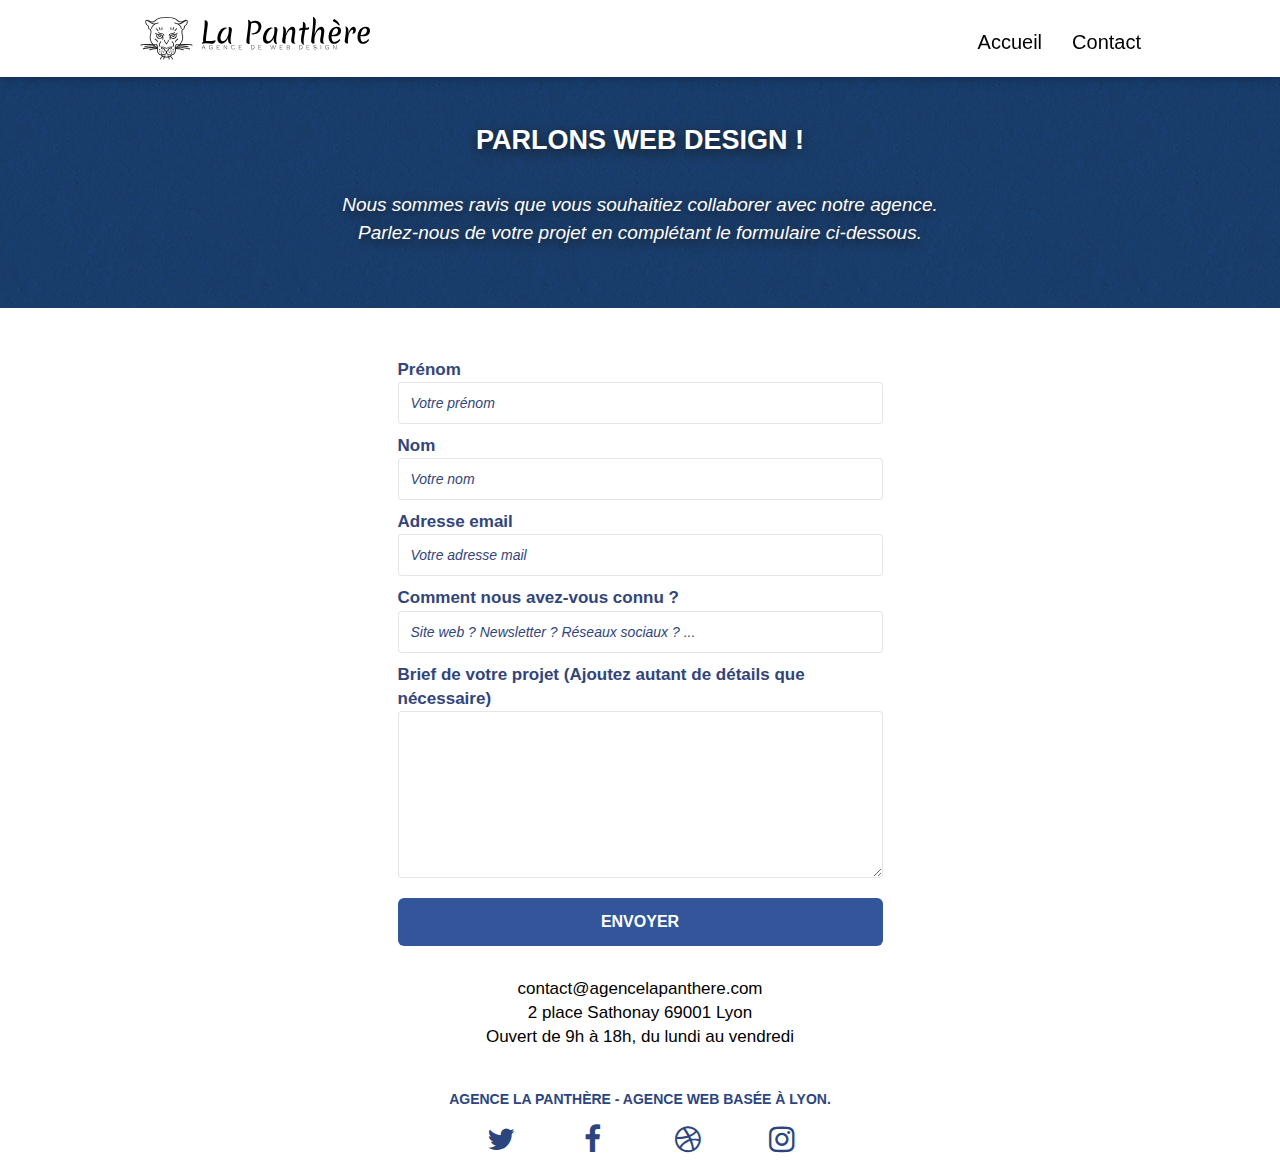
==== contact.html @ 22587afc "Ajout du script Google Analytics, suppression de la propriété outline: none; + Ajout d'aria-label su" ====
<!doctype html>
<html lang="fr">
<head>
    <meta charset="utf-8">
    <meta name="description" content="Page Contact de l'agence web Lyonnaise. Contactez notre équipe, spécialisée dans le web design, l'illustration et la stratégie digitale. Créer un site de A à Z ou donner un coup de jeune à votre site. Pour une refonte totale de votre site, n'hésitez pas nous contacter. Nous travaillerons ensemble pour créer des sites structurés, design et optimiser pour les moteurs de recherche.">
    <meta name="viewport" content="width=device-width, initial-scale=1.0, viewport-fit=cover">
	<meta name="robots" content="index, follow">
	<meta name="google-site-verification" content="SjLo7wg_zqDpbtfg8rS0PHFhaaspFR_2-ApdIsKnkBI" />
   
	<link rel="shortcut icon" type="image/png" href="src/img/logo/favicon.webp">
    
	<link rel="stylesheet" type="text/css" href="src/css/bootstrap-min.css">
	<link rel="stylesheet" type="text/css" href="src/css/style-min.css">
	<link rel="stylesheet" type="text/css" href="src/css/font-awesome.css">
	<link rel="stylesheet" type="text/css" href="src/css/et-line.css">
	

    <title>Contact | La Panthère</title>

 <!-- Global site tag (gtag.js) - Google Analytics -->

<script async src="https://www.googletagmanager.com/gtag/js?id=G-KMVBNBVN9E"></script>
<script>
  window.dataLayer = window.dataLayer || [];
  function gtag(){dataLayer.push(arguments);}
  gtag('js', new Date());

  gtag('config', 'G-KMVBNBVN9E');
</script>

<!-- Analytics END -->
    
</head>
<body>
<!-- Principal conteneur -->
	<main class="page-container">
    
<!-- bloc-0 -->
		<header class="bloc bgc-white l-bloc " id="bloc-0-contact">
			<div class="container bloc-sm">
				<nav class="navbar row">
					<div class="navbar-header">
						<a class="navbar-brand" href="index.html" title="Logo tête panthère"><img src="src/img/logo/logo-monochrome-la-panthere.svg" alt="Logo de l'agence web lyonnaise. La Panthère" />
						</a>
						<button aria-label="Menu de navigation" id="nav-toggle" type="button" class="ui-navbar-toggle navbar-toggle" data-toggle="collapse" data-target=".navbar-1" title="Menu">
							<span class="sr-only"></span>
							<span class="icon-bar"></span>
							<span class="icon-bar"></span>
							<span class="icon-bar"></span>
						</button>
					</div>
					<div class="collapse navbar-collapse navbar-1 special-dropdown-nav">
						<ul class="site-navigation nav navbar-nav">
							<li>
								<a class="tab-hover" href="index.html">Accueil</a>
							</li>
							<li>
								<a class="tab-hover" href="contact.html">Contact</a>
							</li>
						</ul>
					</div>
				</nav>
			</div>
		</header>
		<!-- bloc-0 END -->

		<!-- bloc-6 -->
		<section class="bloc bloc-bg-texture texture-paper__contact" id="bloc-6">
			<div class="container bloc-lg">
				<div class="row">
					<div class="col-sm-12">
						<h1 class="text-center txt-interline-contact">
							Parlons web design !
						</h1>
						<p class="text-center txt-interline-contact2">
							Nous sommes ravis que vous souhaitiez collaborer avec notre agence.<br>
							Parlez-nous de votre projet en complétant le formulaire ci-dessous.
						</p>
					</div>
				</div>
			</div>
		</section>
		<!-- bloc-6 END -->

		<!-- bloc-7 -->
		<section class="bloc bgc-white l-bloc" id="bloc-7">
			<div class="container bloc-lg">
				<div class="row FlexCenter">
					<div class="col-sm-6 bloc-form">
						<form id="form_1" novalidate success-msg="Your message has been sent." fail-msg="Sorry it seems that our mail server is not responding, Sorry for the inconvenience!">
							<div class="form-group">
								<label for="surname" class="txt-form">
									Prénom
								</label>
								<input id="surname" class="form-control" placeholder="Votre prénom" required />
							</div>
							<div class="form-group">
								<label for="name" class="txt-form">
									Nom
								</label>
								<input id="name" class="form-control" placeholder="Votre nom" required />
							</div>
							<div class="form-group">
								<label for="email" class="txt-form">
									Adresse email
								</label>
								<input id="email" class="form-control" type="email" placeholder="Votre adresse mail" required />
							</div>
							<div class="form-group">
								<label for="input_504" class="txt-form">
									Comment nous avez-vous connu ?
								</label>
								<input  class="form-control" type="email" required id="input_504" placeholder="Site web ? Newsletter ? Réseaux sociaux ? ..." />
							</div>
							<div class="form-group">
								<label for="message" class="txt-form">
									Brief de votre projet (Ajoutez autant de détails que nécessaire)<br>
								</label> <textarea placeholder="Votre projet" id="message"  class="form-control form-control2 " rows="4" cols="50" required> </textarea>
							</div> 
							<button aria-label="Envoyer le message" class="bloc-button btn btn-lg btn-block cta-hero btn-atomic-tangerine btn-send" type="submit">
								Envoyer
							</button>
						</form>
					</div>
					<div class="col-sm-6">
						<p class="FlexCenter txt-adresse">
							contact@agencelapanthere.com<br>2 place Sathonay 69001 Lyon<br>Ouvert de 9h à 18h, du lundi au vendredi<br>
						</p>
					</div>
				</div>
			</div>
		</section>
		<!-- bloc-7 END -->

		<!-- Footer - bloc-8 -->
		<footer class="bloc bgc-atomic-tangerine d-bloc" id="bloc-8">
			<div class="container bloc-sm">
				<div class="row FlexCenter">
					<div class="col-sm-12 FlexCenter">
						<p class="text-center txt-footer">
							Agence La Panthère - Agence web basée à Lyon.<br>
						</p>
						<div class="row row-no-gutters social">
							<div class="col-sm-3">
								<div class="text-center">
									<a class="social" href="https://twitter.com/?lang=fr" title="Twitter"><span class="fa fa-twitter icon-md"></span></a>
								</div>
							</div>
							<div class="col-sm-3">
								<div class="text-center">
									<a class="social" href="https://fr-fr.facebook.com/" title="Facebook"><span class="fa fa-facebook icon-md"></span></a>
								</div>
							</div>
							<div class="col-sm-3">
								<div class="text-center">
									<a class="social" href="https://dribbble.com/" title="Dribbble"><span class="fa fa-dribbble icon-md"></span></a>
								</div>
							</div>
							<div class="col-sm-3">
								<div class="text-center">
									<a class="social" href="https://www.instagram.com/?hl=fr" title="Instagram"><span class="fa fa-instagram icon-md"></span></a>
								</div>
							</div>
						</div>
					</div>
				</div>
			</div>
		</footer>
		<!-- Footer - bloc-8 END -->

	</main>
<!-- Principal conteneur END -->
 
	<script src="js/jquery-2.1.0-min.js" defer></script>
	<script src="js/bootstrap-min.js" defer></script>
	<script src="js/jqBootstrapValidation-min.js" defer></script>
	<script src="js/fromHandler-min.js" defer></script>

</body>
</html>
---- src/css/style-min.css ----
body{font-family:Helvetica,Arial,sans-serif;margin:0;padding:0;background:#fff;overflow-x:hidden;-webkit-font-smoothing:antialiased;-moz-osx-font-smoothing:grayscale}a,button{transition:all .3s ease-in-out}a:hover{text-decoration:none;cursor:pointer}.bloc{width:100%;clear:both;background:50% 50% no-repeat;padding:0 50px;-webkit-background-size:cover;-moz-background-size:cover;-o-background-size:cover;background-size:cover;position:relative}.bloc .container{padding:10px 0 10px 0}.bloc-lg{padding:100px 50px}.bloc-md{padding:50px}.bloc-sm{padding:20px 50px}.bg-b-edge,.bg-bl-edge,.bg-br-edge,.bg-center,.bg-l-edge,.bg-r-edge,.bg-repeat,.bg-t-edge,.bg-tl-edge,.bg-tr-edge{-webkit-background-size:auto!important;-moz-background-size:auto!important;-o-background-size:auto!important;background-size:auto!important}.bg-repeat{background:repeat}.bg-t-edge{background:top no-repeat}.bloc-bg-texture::before{content:"";background-size:2px 2px;position:absolute;top:0;bottom:0;left:0;right:0}.texture-paper::before{background:url("../img/texture/texture-paper.webp");background-size:280px 280px;background-color:#013679;opacity:.74}.texture-paper__contact{background:url("../img/texture/texture-paper.webp");background-size:280px 280px;background-color:#013679;opacity:.9}.b-parallax{background-attachment:fixed}.d-bloc{color:rgba(255,255,255,.7)}.d-bloc button:hover{color:rgba(255,255,255,.9)}.d-bloc .icon-round,.d-bloc .icon-rounded,.d-bloc .icon-semi-rounded-a,.d-bloc .icon-semi-rounded-b,.d-bloc .icon-square{border-color:rgba(255,255,255,.9)}.d-bloc .divider-h span{border-color:rgba(255,255,255,.2)}.d-bloc .navbar-toggle .icon-bar{background:#fff}.d-bloc .btn-wire,.d-bloc .btn-wire:hover{color:#fff;border-color:#fff}.d-bloc .panel{color:rgba(0,0,0,.5)}.d-bloc .panel button:hover{color:rgba(0,0,0,.7)}.d-bloc .panel icon{border-color:rgba(0,0,0,.7)}.d-bloc .panel .divider-h span{border-color:rgba(0,0,0,.1)}.d-bloc .panel .a-btn{color:rgba(0,0,0,.6)}.d-bloc .panel .a-btn:hover{color:#000}.d-bloc .panel .btn-wire,.d-bloc .panel .btn-wire:hover{color:rgba(0,0,0,.7);border-color:rgba(0,0,0,.3)}.d-bloc .panel,.l-bloc{color:rgba(0,0,0,.5)}.d-bloc .panel button:hover,.l-bloc button:hover{color:rgba(0,0,0,.7)}.l-bloc .icon-round,.l-bloc .icon-rounded,.l-bloc .icon-semi-rounded-a,.l-bloc .icon-semi-rounded-b,.l-bloc .icon-square{border-color:rgba(0,0,0,.7)}.d-bloc .panel .divider-h span,.l-bloc .divider-h span{border-color:rgba(0,0,0,.1)}.l-bloc .navbar a{color:#000;font-size:20px;font-weight:400}.l-bloc .navbar a:hover{color:#4065bd}.l-bloc .navbar-toggle .icon-bar{color:rgba(0,0,0,.6)}.d-bloc .panel .btn-wire,.d-bloc .panel .btn-wire:hover,.l-bloc .btn-wire,.l-bloc .btn-wire:hover{color:rgba(0,0,0,.7);border-color:rgba(0,0,0,.3)}.voffset{margin-top:30px}.voffset-lg{margin-top:80px}.row-no-gutters{margin-right:0;margin-left:0}.row.row-no-gutters>[class*=" col-"],.row.row-no-gutters>[class^=col-]{padding-right:0;padding-left:0}#bloc-1-hero h1{font-size:40px;font-weight:600;text-shadow:0 3px 12px #000}.navbar{margin-bottom:0;z-index:1}.navbar-brand{height:auto;padding:3px 15px;font-size:25px;font-weight:400;font-weight:600;line-height:44px}.navbar-brand img{max-height:200px;margin:0 5px 0 0;display:inline}.navbar-brand img[src$=svg]{min-width:100px}.nav-center .navbar-brand img{margin:0}.navbar .nav{padding-top:2px;margin-right:-16px;float:right;z-index:1}.nav>li{float:left;margin-top:4px;font-size:16px}.navbar-nav .open .dropdown-menu>li>a{text-align:inherit}.navbar-toggle{margin:10px 10px 0 0;border:0}.navbar-toggle:hover{background:0 0}.navbar-toggle .icon-bar{background-color:rgba(0,0,0,.5);width:26px}.nav-invert .navbar .nav{float:left}.nav-invert .navbar-brand,.nav-invert .navbar-header{float:right;position:relative;z-index:2}@media (min-width:768px){.nav>li .dropdown-menu a,.nav>li .dropdown-menu a:hover{color:#484848}.nav-invert .site-navigation{left:0;right:0}.nav-center{text-align:center}.nav-center .navbar-header{width:100%}.nav-center .nav>li,.nav-center .navbar-brand,.nav-center .navbar-header{float:none;display:inline-block}.nav-center .site-navigation{position:relative;width:100%;right:0;margin-right:0;margin-top:20px}.nav-center.mini-nav .navbar-toggle{float:none;margin:10px auto 0}}.nav>li>.dropdown a{background:0 0;display:block;padding:14px 15px}nav .caret{margin:0 5px}.dropdown-menu .dropdown-menu{top:-8px;left:100%}.dropdown-menu .dropmenu-flow-right{top:100%;left:0;margin-left:-1px;border-top-left-radius:0;border-top-right-radius:0}.dropdown-menu .dropdown span{border:4px solid #000;border-top-color:transparent;border-right-color:transparent;border-bottom-color:transparent;margin:6px -5px 0 0;float:right}.mg-md{margin-top:10px;margin-bottom:20px}.mg-lg{margin-top:10px;margin-bottom:40px}.btn{margin:0 5px 5px 0}.btn.pull-right{margin:0 0 5px 5px}.btn-d,.btn-d:focus,.btn-d:hover{color:#fff;background:rgba(0,0,0,.3)}.btn-rd{border-radius:40px}.btn-clean{border:1px solid rgba(0,0,0,.08);border-bottom-color:rgba(0,0,0,.1);text-shadow:0 1px 0 rgba(0,0,1,.1);box-shadow:0 1px 3px rgba(0,0,1,.25),inset 0 1px 0 0 rgba(255,255,255,.15)}.icon-md{font-size:30px!important}.icon-lg{font-size:60px}.sm-shadow{text-shadow:0 1px 2px rgba(0,0,0,.3)}.panel-sq,.panel-sq .panel-footer,.panel-sq .panel-heading{border-radius:0}.panel-rd{border-radius:30px}.panel-rd .panel-heading{border-radius:29px 29px 0 0}.panel-rd .panel-footer{border-radius:0 0 29px 29px}.form-control{border-color:rgba(0,0,0,.1);box-shadow:none}.scrollToTop{width:40px;height:40px;position:fixed;bottom:20px;right:20px;opacity:0;z-index:500;transition:all .3s ease-in-out}.scrollToTop span{margin-top:6px}.showScrollTop{font-size:14px;opacity:1}a[data-lightbox]{position:relative;display:block;text-align:center}a[data-lightbox]:hover::before{content:"+";font-family:HelveticaNeue-Light,"Helvetica Neue Light","Helvetica Neue",Helvetica,Arial;font-size:32px;width:50px;height:50px;margin-left:-25px;border-radius:50%;background:rgba(0,0,0,.6);color:#fff;font-weight:100;z-index:1;position:absolute;top:50%;transform:translateY(-50%);-webkit-transform:translateY(-50%)}a[data-lightbox]:hover img{opacity:.6;-webkit-animation-fill-mode:none;animation-fill-mode:none}#lightbox-modal{display:flex;align-items:center}#lightbox-modal .modal-dialog{width:90%;max-width:900px;margin:0 auto 0}#lightbox-modal .modal-dialog img{max-height:90vh;margin:0 auto}.lightbox-caption{padding:20px;color:#000;position:absolute;left:15px;right:15px;bottom:5px}p.lightbox-caption{text-align:center;color:#000}.close-lightbox{color:#fff;font-size:30px;position:absolute;top:20px;right:20px;z-index:20;background:rgba(0,0,0,.5);border:none;line-height:30px;padding:0 9px 5px;opacity:.3}.close-lightbox:hover,.next-lightbox:hover,.prev-lightbox:hover{opacity:1;color:#fff}.next-lightbox,.prev-lightbox{font-size:20px;color:rgba(255,255,255,.9);background:rgba(0,0,0,.5);transition:all .2s ease-in-out;position:absolute;top:45%;z-index:1;opacity:.4}.next-lightbox{padding:6px 8px 1px 13px;right:25px}.prev-lightbox{padding:6px 13px 1px 10px;left:25px}.snapshot-lb .modal-body{padding-bottom:45px}.snapshot-lb .lightbox-caption{padding:0;background:0 0}.btn,a,label,p{font-family:helvetica;font-weight:400;color:#000}.container{max-width:1000px}.hero-bloc-text{font-size:38px}.hero-bloc-text-sub{font-size:36px}.statement-bloc-text{line-height:26px;font-style:italic;font-size:20px;text-align:center;font-weight:lighter;max-width:520px;margin:auto auto auto auto}p{font-size:13px}.tight-width-whitespace{max-width:600px;margin:auto auto auto auto}.h1{font-size:20px;font-family:"Open Sans"}.cta-hero{margin-top:7px;margin-bottom:16px;color:#fff;text-transform:uppercase;padding:12px 28px 12px 28px;font-size:16px;font-weight:700;transition:transform .5s}.cta-hero:hover{transform:scale(1.05)}.social{display:flex;justify-content:space-evenly;max-width:400px;margin:0 35px 0 35px}h2{font-size:22px;line-height:1.4em}h3{font-size:15px;text-transform:uppercase;font-weight:700;color:#333}.med-width-whitespace{max-width:800px;margin:auto auto auto auto;box-shadow:0 0 0 #000}h1{color:#333}h4{color:#333}.icons{margin-bottom:14px;margin-top:24px}.white{color:#fff}.portfolio-thumb{margin-bottom:24px}.portfolio-row{display:flex;margin-bottom:44px;margin-top:50px;flex-wrap:wrap;justify-content:center}.avatar{box-shadow:0 4px 9px rgba(0,0,0,.3)}.black-background{background-color:rgba(165,147,99,.7);padding:40px 40px 40px 40px}.bold-link{font-weight:900;text-decoration:underline}.bgc-white{background-color:#fff}.bgc-dark-slate-blue{background-color:#364577}.bgc-atomic-tangerine{background-color:#fff}.tc-white{color:#fff;font-size:18px;font-size:600}.btn-atomic-tangerine{background:#359;color:#fff}.btn-atomic-tangerine:hover{background:#359;color:#fff}.ltc-white{color:#fff}.ltc-white:hover{color:#ccc}.ltc-atomic-tangerine{color:#f3976c}.ltc-atomic-tangerine:hover{color:#c27956}.icon-dark-slate-blue{color:#364577;border-color:#364577}.bg-banniere{background-image:url("../img/photo/bandeau-de-presentation.webp")}.bg-presentation{background-image:url("../img/photo/image-de-presentation.webp")}@media (max-width:1024px){.bloc{padding-left:20px;padding-right:20px}.bloc-tile-2.full-width-bloc .container,.bloc-tile-3.full-width-bloc .container,.bloc-tile-4.full-width-bloc .container,.bloc.full-width-bloc{padding-left:0;padding-right:0}}@media (max-width:992px) and (min-width:768px){.navbar .nav{max-width:80%}.nav-center.navbar .nav{max-width:100%}}@media only screen and (min-device-width:768px) and (max-device-width:1024px) and (orientation:landscape){.b-parallax{background-attachment:scroll}}@media only screen and (min-device-width:1024px) and (max-device-width:1366px) and (-webkit-min-device-pixel-ratio:1.5){.b-parallax{background-attachment:scroll}}@media (max-width:991px){.container{width:100%}.b-parallax{background-attachment:scroll}#hero-bloc,.page-container{overflow-x:hidden;position:relative}.bloc{padding-left:constant(safe-area-inset-left);padding-right:constant(safe-area-inset-right)}.bloc-group,.bloc-group .bloc{display:block;width:100%}.bloc-fill-screen .fill-bloc-bottom-edge,.bloc-fill-screen .fill-bloc-top-edge{padding:0 20px;padding-left:constant(safe-area-inset-left);padding-right:constant(safe-area-inset-right)}}@media (max-width:767px){.page-container{overflow-x:hidden;position:relative}#disqus_thread,h1,h2,h3,h4,h5,h6,p{padding-left:10px;padding-right:10px}.b-parallax{background-attachment:scroll}.navbar .nav{padding-top:0;border-top:1px solid rgba(0,0,0,.2);float:none!important}.navbar.row{margin-left:0;margin-right:0}.site-navigation{position:inherit;transform:none;-webkit-transform:none;-ms-transform:none}.nav>li{margin-top:0;border-bottom:1px solid rgba(0,0,0,.1);background:rgba(0,0,0,.05);text-align:left;padding-left:15px;width:100%}.nav>li:hover{background:rgba(0,0,0,.08)}.dropdown .dropdown a .caret{float:none;margin:5px 0 0 10px;border:4px solid #000;border-bottom-color:transparent;border-right-color:transparent;border-left-color:transparent}#hero-bloc .navbar .nav{background:rgba(0,0,0,.8)}#hero-bloc .navbar .nav a{color:rgba(255,255,255,.6)}.hero{padding:50px 0}.hero-nav{left:-1px;right:-1px}.navbar-collapse{padding:0;overflow-x:hidden;-webkit-box-shadow:none;box-shadow:none}.navbar-brand img{max-height:40px;width:auto}.nav-invert .navbar-header{float:none;width:100%}.nav-invert .navbar-toggle{float:left;margin-left:10px}.bloc{padding-left:0;padding-right:0}.bloc-lg,.bloc-xl,.bloc-xxl{padding:40px 0}.bloc-md,.bloc-sm{padding-left:0;padding-right:0}.bloc-fill-screen .fill-bloc-bottom-edge,.bloc-fill-screen .fill-bloc-top-edge,.bloc-tile-2 .container,.bloc-tile-3 .container,.bloc-tile-4 .container{padding-left:0;padding-right:0}.a-block{padding:0 10px}.btn-dwn{display:none}.voffset{margin-top:5px}.voffset-md{margin-top:20px}.voffset-lg{margin-top:30px}form{padding:5px}.close-lightbox{display:inline-block}.blocsapp-device-iphone5{background-size:216px 425px;padding-top:60px;width:216px;height:425px}.blocsapp-device-iphone5 img{width:180px;height:320px}}@media (max-width:400px){.bloc{padding-left:0;padding-right:0}}@media (max-width:767px){.bloc-mob-center-text{text-align:center}}.img-responsive{margin:auto}#bloc-1-hero::after{content:"";color:#000}.col-sm-12 img{width:140px;height:140px}.navbar-brand img{width:230px;height:50px}#bloc-0{z-index:999;position:fixed;box-shadow:0 0 10px 1px rgb(0 0 0 / 28%)}#bloc-0-contact{z-index:999;position:fixed;box-shadow:0 0 10px 1px rgb(0 0 0 / 28%)}#bloc-1-hero{padding-top:100px}.img-responsive{height:270px;width:270px}.txt-interline{font-size:27px;line-height:1.5em;font-weight:600;font-style:oblique;color:#32457b;padding-bottom:30px;padding-top:30px}.txt-opt{font-size:20px;line-height:1.5em;font-weight:600;color:#32457b;padding-bottom:10px;padding-top:10px}.txt-description{font-size:16px;line-height:1.6em;font-weight:400;color:#000;padding-top:10px;font-style:oblique;text-align:center}.col-xs-12.col-md-8.col-md-offset-2.text-center{display:flex;align-items:center}p.citation{font-size:22px;text-align:revert;font-weight:300;font-style:italic}i.citation-name{text-align:center;display:flex;justify-content:center;padding-top:20px;font-size:15px;font-style:revert;padding-bottom:40px}.txt-3{font-size:22px;text-align:revert;font-weight:300;font-style:italic}.txt-3{font-size:20px;line-height:1.6em;text-align:center;font-weight:600;font-style:italic;color:#fff}.txt-4{font-size:17px;font-weight:500;line-height:1.7em;font-style:oblique;text-align:center;margin-top:36px}.txt-contact{text-decoration:none}.txt-contact{text-decoration:none;color:#fff;font-style:initial;font-weight:600;font-size:20px}.txt-contact:hover{text-decoration:underline;color:#fff}.txt-5{padding-top:40px;margin:0;font-size:20px;color:#2c457f;font-weight:600}.txt-carroussel{color:#2c457f;font-size:14px;font-weight:600;line-height:1.7em;margin:10px 0 3px 0}.txt-carroussel__details{font-size:14px;font-weight:200;font-style:italic;text-align:center;line-height:1.4em}.txt-6{font-size:23px;line-height:1.5em;font-weight:600;font-style:oblique;color:#fff;padding-bottom:10px;padding-top:30px}.btn-txt-6{padding-bottom:20px}.social{color:#2c457f}.social:hover{color:#2c457fb8;text-decoration:none}.txt-footer{font-size:14px;font-weight:600;margin-bottom:15px;margin-top:10px;color:#2c457f;text-transform:uppercase}.col-sm-6{float:none!important}#bloc-6{padding-top:90px;padding-bottom:40px}.btn-send{font-weight:600!important;margin-top:20px!important}.btn-send:hover{color:#fff!important;transform:scale(1.02);background-color:#335599d1}.FlexCenter{display:flex;flex-direction:column;align-items:center}.txt-interline-contact{font-size:27px;line-height:1.5em;font-weight:600;color:#fff;text-transform:uppercase;margin:20px 0 30px 0;text-shadow:0 3px 12px #000}.txt-interline-contact2{font-size:19px;line-height:1.5em;font-weight:400;font-style:oblique;color:#fff;text-shadow:0 3px 12px #000}.bloc-form{margin-top:40px}.form-group{margin-bottom:10px}.txt-form{font-size:17px;font-weight:600;color:#32457b}.form-control2{padding:150px 12px!important;padding-top:15px!important}.form-control2::placeholder{padding-top:50px}.txt-adresse{font-size:17px;margin-top:15px;font-weight:200;text-align:center}
---- src/css/et-line.css ----
@font-face{font-family:et-line;src:url(.//et-line.woff) format("woff");font-weight:400;font-style:normal;font-display:swap}.et-icon-browser,.et-icon-edit,.et-icon-presentation{font-family:et-line;speak-as:none;font-style:normal;font-weight:400;font-variant:normal;text-transform:none;line-height:1;-webkit-font-smoothing:antialiased;-moz-osx-font-smoothing:grayscale;display:inline-block;font-display:swap}.et-icon-browser:before{content:"\e00c";font-size:110px}.et-icon-presentation:before{content:"\e00e";font-size:110px}.et-icon-edit:before{content:"\e01c";font-size:110px}
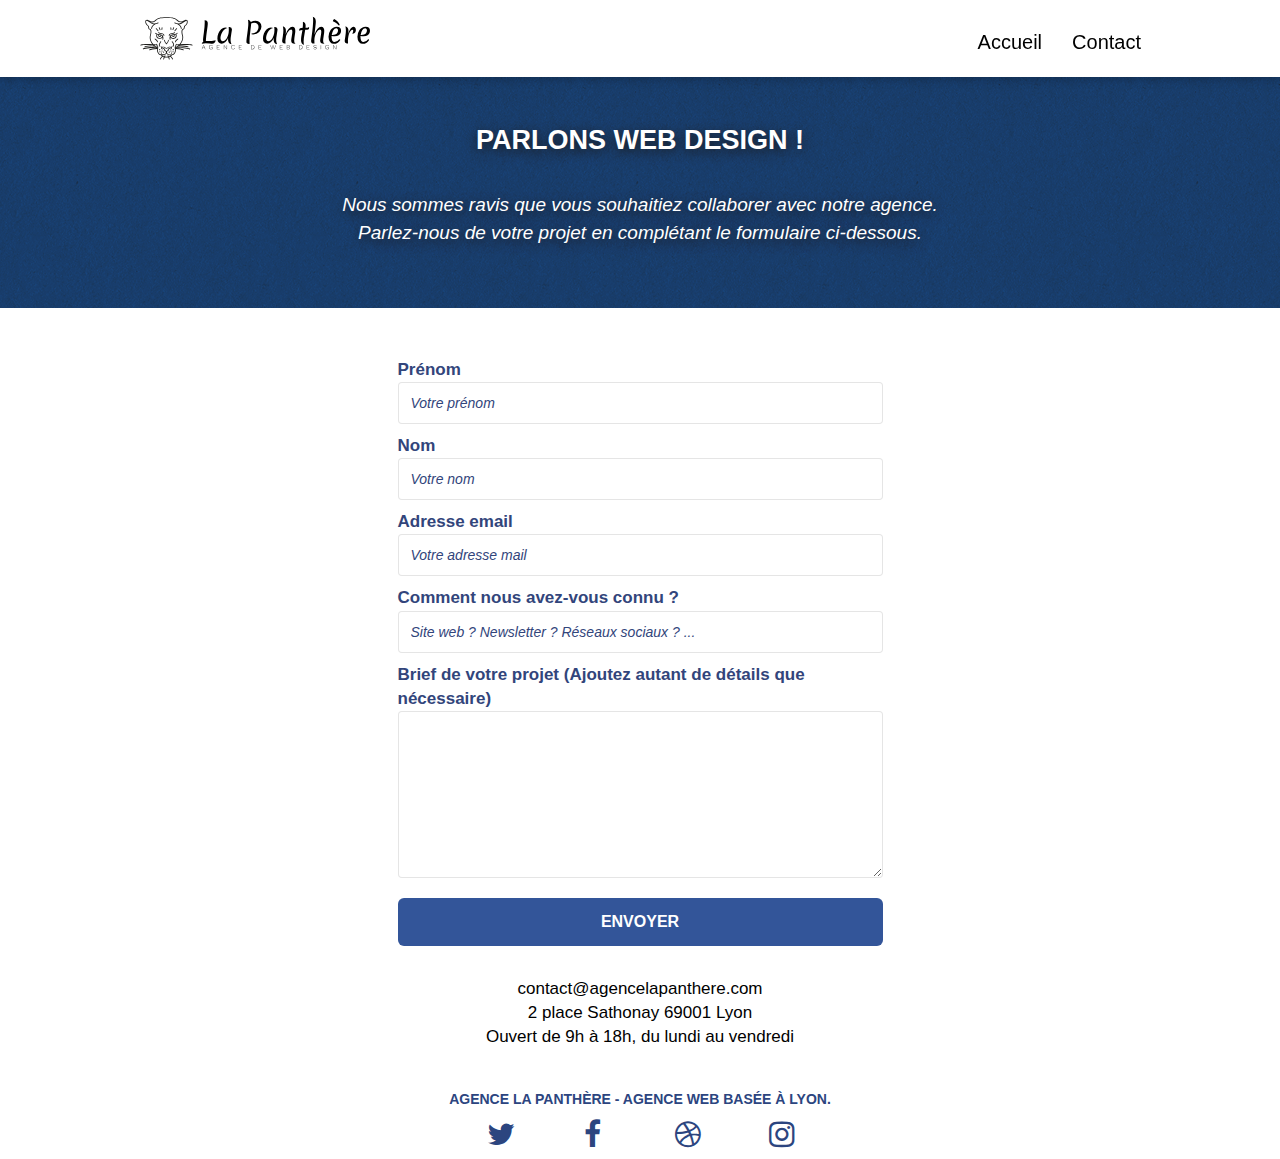
==== commit 31e22f24: "responsive footer" ====
--- a/contact.html
+++ b/contact.html
@@ -83,11 +83,11 @@
 		<!-- bloc-6 END -->
 
 		<!-- bloc-7 -->
-		<section class="bloc bgc-white l-bloc" id="bloc-7">
+		<div class="bloc bgc-white l-bloc" id="bloc-7">
 			<div class="container bloc-lg">
 				<div class="row FlexCenter">
 					<div class="col-sm-6 bloc-form">
-						<form id="form_1" novalidate success-msg="Your message has been sent." fail-msg="Sorry it seems that our mail server is not responding, Sorry for the inconvenience!">
+						<form id="form_1">
 							<div class="form-group">
 								<label for="surname" class="txt-form">
 									Prénom
@@ -129,7 +129,7 @@
 					</div>
 				</div>
 			</div>
-		</section>
+		</div>
 		<!-- bloc-7 END -->
 
 		<!-- Footer - bloc-8 -->
@@ -137,7 +137,7 @@
 			<div class="container bloc-sm">
 				<div class="row FlexCenter">
 					<div class="col-sm-12 FlexCenter">
-						<p class="text-center txt-footer">
+						<p class="text-center txt-footer-contact">
 							Agence La Panthère - Agence web basée à Lyon.<br>
 						</p>
 						<div class="row row-no-gutters social">
--- a/src/css/style-min.css
+++ b/src/css/style-min.css
@@ -1 +1 @@
-body{font-family:Helvetica,Arial,sans-serif;margin:0;padding:0;background:#fff;overflow-x:hidden;-webkit-font-smoothing:antialiased;-moz-osx-font-smoothing:grayscale}a,button{transition:all .3s ease-in-out}a:hover{text-decoration:none;cursor:pointer}.bloc{width:100%;clear:both;background:50% 50% no-repeat;padding:0 50px;-webkit-background-size:cover;-moz-background-size:cover;-o-background-size:cover;background-size:cover;position:relative}.bloc .container{padding:10px 0 10px 0}.bloc-lg{padding:100px 50px}.bloc-md{padding:50px}.bloc-sm{padding:20px 50px}.bg-b-edge,.bg-bl-edge,.bg-br-edge,.bg-center,.bg-l-edge,.bg-r-edge,.bg-repeat,.bg-t-edge,.bg-tl-edge,.bg-tr-edge{-webkit-background-size:auto!important;-moz-background-size:auto!important;-o-background-size:auto!important;background-size:auto!important}.bg-repeat{background:repeat}.bg-t-edge{background:top no-repeat}.bloc-bg-texture::before{content:"";background-size:2px 2px;position:absolute;top:0;bottom:0;left:0;right:0}.texture-paper::before{background:url("../img/texture/texture-paper.webp");background-size:280px 280px;background-color:#013679;opacity:.74}.texture-paper__contact{background:url("../img/texture/texture-paper.webp");background-size:280px 280px;background-color:#013679;opacity:.9}.b-parallax{background-attachment:fixed}.d-bloc{color:rgba(255,255,255,.7)}.d-bloc button:hover{color:rgba(255,255,255,.9)}.d-bloc .icon-round,.d-bloc .icon-rounded,.d-bloc .icon-semi-rounded-a,.d-bloc .icon-semi-rounded-b,.d-bloc .icon-square{border-color:rgba(255,255,255,.9)}.d-bloc .divider-h span{border-color:rgba(255,255,255,.2)}.d-bloc .navbar-toggle .icon-bar{background:#fff}.d-bloc .btn-wire,.d-bloc .btn-wire:hover{color:#fff;border-color:#fff}.d-bloc .panel{color:rgba(0,0,0,.5)}.d-bloc .panel button:hover{color:rgba(0,0,0,.7)}.d-bloc .panel icon{border-color:rgba(0,0,0,.7)}.d-bloc .panel .divider-h span{border-color:rgba(0,0,0,.1)}.d-bloc .panel .a-btn{color:rgba(0,0,0,.6)}.d-bloc .panel .a-btn:hover{color:#000}.d-bloc .panel .btn-wire,.d-bloc .panel .btn-wire:hover{color:rgba(0,0,0,.7);border-color:rgba(0,0,0,.3)}.d-bloc .panel,.l-bloc{color:rgba(0,0,0,.5)}.d-bloc .panel button:hover,.l-bloc button:hover{color:rgba(0,0,0,.7)}.l-bloc .icon-round,.l-bloc .icon-rounded,.l-bloc .icon-semi-rounded-a,.l-bloc .icon-semi-rounded-b,.l-bloc .icon-square{border-color:rgba(0,0,0,.7)}.d-bloc .panel .divider-h span,.l-bloc .divider-h span{border-color:rgba(0,0,0,.1)}.l-bloc .navbar a{color:#000;font-size:20px;font-weight:400}.l-bloc .navbar a:hover{color:#4065bd}.l-bloc .navbar-toggle .icon-bar{color:rgba(0,0,0,.6)}.d-bloc .panel .btn-wire,.d-bloc .panel .btn-wire:hover,.l-bloc .btn-wire,.l-bloc .btn-wire:hover{color:rgba(0,0,0,.7);border-color:rgba(0,0,0,.3)}.voffset{margin-top:30px}.voffset-lg{margin-top:80px}.row-no-gutters{margin-right:0;margin-left:0}.row.row-no-gutters>[class*=" col-"],.row.row-no-gutters>[class^=col-]{padding-right:0;padding-left:0}#bloc-1-hero h1{font-size:40px;font-weight:600;text-shadow:0 3px 12px #000}.navbar{margin-bottom:0;z-index:1}.navbar-brand{height:auto;padding:3px 15px;font-size:25px;font-weight:400;font-weight:600;line-height:44px}.navbar-brand img{max-height:200px;margin:0 5px 0 0;display:inline}.navbar-brand img[src$=svg]{min-width:100px}.nav-center .navbar-brand img{margin:0}.navbar .nav{padding-top:2px;margin-right:-16px;float:right;z-index:1}.nav>li{float:left;margin-top:4px;font-size:16px}.navbar-nav .open .dropdown-menu>li>a{text-align:inherit}.navbar-toggle{margin:10px 10px 0 0;border:0}.navbar-toggle:hover{background:0 0}.navbar-toggle .icon-bar{background-color:rgba(0,0,0,.5);width:26px}.nav-invert .navbar .nav{float:left}.nav-invert .navbar-brand,.nav-invert .navbar-header{float:right;position:relative;z-index:2}@media (min-width:768px){.nav>li .dropdown-menu a,.nav>li .dropdown-menu a:hover{color:#484848}.nav-invert .site-navigation{left:0;right:0}.nav-center{text-align:center}.nav-center .navbar-header{width:100%}.nav-center .nav>li,.nav-center .navbar-brand,.nav-center .navbar-header{float:none;display:inline-block}.nav-center .site-navigation{position:relative;width:100%;right:0;margin-right:0;margin-top:20px}.nav-center.mini-nav .navbar-toggle{float:none;margin:10px auto 0}}.nav>li>.dropdown a{background:0 0;display:block;padding:14px 15px}nav .caret{margin:0 5px}.dropdown-menu .dropdown-menu{top:-8px;left:100%}.dropdown-menu .dropmenu-flow-right{top:100%;left:0;margin-left:-1px;border-top-left-radius:0;border-top-right-radius:0}.dropdown-menu .dropdown span{border:4px solid #000;border-top-color:transparent;border-right-color:transparent;border-bottom-color:transparent;margin:6px -5px 0 0;float:right}.mg-md{margin-top:10px;margin-bottom:20px}.mg-lg{margin-top:10px;margin-bottom:40px}.btn{margin:0 5px 5px 0}.btn.pull-right{margin:0 0 5px 5px}.btn-d,.btn-d:focus,.btn-d:hover{color:#fff;background:rgba(0,0,0,.3)}.btn-rd{border-radius:40px}.btn-clean{border:1px solid rgba(0,0,0,.08);border-bottom-color:rgba(0,0,0,.1);text-shadow:0 1px 0 rgba(0,0,1,.1);box-shadow:0 1px 3px rgba(0,0,1,.25),inset 0 1px 0 0 rgba(255,255,255,.15)}.icon-md{font-size:30px!important}.icon-lg{font-size:60px}.sm-shadow{text-shadow:0 1px 2px rgba(0,0,0,.3)}.panel-sq,.panel-sq .panel-footer,.panel-sq .panel-heading{border-radius:0}.panel-rd{border-radius:30px}.panel-rd .panel-heading{border-radius:29px 29px 0 0}.panel-rd .panel-footer{border-radius:0 0 29px 29px}.form-control{border-color:rgba(0,0,0,.1);box-shadow:none}.scrollToTop{width:40px;height:40px;position:fixed;bottom:20px;right:20px;opacity:0;z-index:500;transition:all .3s ease-in-out}.scrollToTop span{margin-top:6px}.showScrollTop{font-size:14px;opacity:1}a[data-lightbox]{position:relative;display:block;text-align:center}a[data-lightbox]:hover::before{content:"+";font-family:HelveticaNeue-Light,"Helvetica Neue Light","Helvetica Neue",Helvetica,Arial;font-size:32px;width:50px;height:50px;margin-left:-25px;border-radius:50%;background:rgba(0,0,0,.6);color:#fff;font-weight:100;z-index:1;position:absolute;top:50%;transform:translateY(-50%);-webkit-transform:translateY(-50%)}a[data-lightbox]:hover img{opacity:.6;-webkit-animation-fill-mode:none;animation-fill-mode:none}#lightbox-modal{display:flex;align-items:center}#lightbox-modal .modal-dialog{width:90%;max-width:900px;margin:0 auto 0}#lightbox-modal .modal-dialog img{max-height:90vh;margin:0 auto}.lightbox-caption{padding:20px;color:#000;position:absolute;left:15px;right:15px;bottom:5px}p.lightbox-caption{text-align:center;color:#000}.close-lightbox{color:#fff;font-size:30px;position:absolute;top:20px;right:20px;z-index:20;background:rgba(0,0,0,.5);border:none;line-height:30px;padding:0 9px 5px;opacity:.3}.close-lightbox:hover,.next-lightbox:hover,.prev-lightbox:hover{opacity:1;color:#fff}.next-lightbox,.prev-lightbox{font-size:20px;color:rgba(255,255,255,.9);background:rgba(0,0,0,.5);transition:all .2s ease-in-out;position:absolute;top:45%;z-index:1;opacity:.4}.next-lightbox{padding:6px 8px 1px 13px;right:25px}.prev-lightbox{padding:6px 13px 1px 10px;left:25px}.snapshot-lb .modal-body{padding-bottom:45px}.snapshot-lb .lightbox-caption{padding:0;background:0 0}.btn,a,label,p{font-family:helvetica;font-weight:400;color:#000}.container{max-width:1000px}.hero-bloc-text{font-size:38px}.hero-bloc-text-sub{font-size:36px}.statement-bloc-text{line-height:26px;font-style:italic;font-size:20px;text-align:center;font-weight:lighter;max-width:520px;margin:auto auto auto auto}p{font-size:13px}.tight-width-whitespace{max-width:600px;margin:auto auto auto auto}.h1{font-size:20px;font-family:"Open Sans"}.cta-hero{margin-top:7px;margin-bottom:16px;color:#fff;text-transform:uppercase;padding:12px 28px 12px 28px;font-size:16px;font-weight:700;transition:transform .5s}.cta-hero:hover{transform:scale(1.05)}.social{display:flex;justify-content:space-evenly;max-width:400px;margin:0 35px 0 35px}h2{font-size:22px;line-height:1.4em}h3{font-size:15px;text-transform:uppercase;font-weight:700;color:#333}.med-width-whitespace{max-width:800px;margin:auto auto auto auto;box-shadow:0 0 0 #000}h1{color:#333}h4{color:#333}.icons{margin-bottom:14px;margin-top:24px}.white{color:#fff}.portfolio-thumb{margin-bottom:24px}.portfolio-row{display:flex;margin-bottom:44px;margin-top:50px;flex-wrap:wrap;justify-content:center}.avatar{box-shadow:0 4px 9px rgba(0,0,0,.3)}.black-background{background-color:rgba(165,147,99,.7);padding:40px 40px 40px 40px}.bold-link{font-weight:900;text-decoration:underline}.bgc-white{background-color:#fff}.bgc-dark-slate-blue{background-color:#364577}.bgc-atomic-tangerine{background-color:#fff}.tc-white{color:#fff;font-size:18px;font-size:600}.btn-atomic-tangerine{background:#359;color:#fff}.btn-atomic-tangerine:hover{background:#359;color:#fff}.ltc-white{color:#fff}.ltc-white:hover{color:#ccc}.ltc-atomic-tangerine{color:#f3976c}.ltc-atomic-tangerine:hover{color:#c27956}.icon-dark-slate-blue{color:#364577;border-color:#364577}.bg-banniere{background-image:url("../img/photo/bandeau-de-presentation.webp")}.bg-presentation{background-image:url("../img/photo/image-de-presentation.webp")}@media (max-width:1024px){.bloc{padding-left:20px;padding-right:20px}.bloc-tile-2.full-width-bloc .container,.bloc-tile-3.full-width-bloc .container,.bloc-tile-4.full-width-bloc .container,.bloc.full-width-bloc{padding-left:0;padding-right:0}}@media (max-width:992px) and (min-width:768px){.navbar .nav{max-width:80%}.nav-center.navbar .nav{max-width:100%}}@media only screen and (min-device-width:768px) and (max-device-width:1024px) and (orientation:landscape){.b-parallax{background-attachment:scroll}}@media only screen and (min-device-width:1024px) and (max-device-width:1366px) and (-webkit-min-device-pixel-ratio:1.5){.b-parallax{background-attachment:scroll}}@media (max-width:991px){.container{width:100%}.b-parallax{background-attachment:scroll}#hero-bloc,.page-container{overflow-x:hidden;position:relative}.bloc{padding-left:constant(safe-area-inset-left);padding-right:constant(safe-area-inset-right)}.bloc-group,.bloc-group .bloc{display:block;width:100%}.bloc-fill-screen .fill-bloc-bottom-edge,.bloc-fill-screen .fill-bloc-top-edge{padding:0 20px;padding-left:constant(safe-area-inset-left);padding-right:constant(safe-area-inset-right)}}@media (max-width:767px){.page-container{overflow-x:hidden;position:relative}#disqus_thread,h1,h2,h3,h4,h5,h6,p{padding-left:10px;padding-right:10px}.b-parallax{background-attachment:scroll}.navbar .nav{padding-top:0;border-top:1px solid rgba(0,0,0,.2);float:none!important}.navbar.row{margin-left:0;margin-right:0}.site-navigation{position:inherit;transform:none;-webkit-transform:none;-ms-transform:none}.nav>li{margin-top:0;border-bottom:1px solid rgba(0,0,0,.1);background:rgba(0,0,0,.05);text-align:left;padding-left:15px;width:100%}.nav>li:hover{background:rgba(0,0,0,.08)}.dropdown .dropdown a .caret{float:none;margin:5px 0 0 10px;border:4px solid #000;border-bottom-color:transparent;border-right-color:transparent;border-left-color:transparent}#hero-bloc .navbar .nav{background:rgba(0,0,0,.8)}#hero-bloc .navbar .nav a{color:rgba(255,255,255,.6)}.hero{padding:50px 0}.hero-nav{left:-1px;right:-1px}.navbar-collapse{padding:0;overflow-x:hidden;-webkit-box-shadow:none;box-shadow:none}.navbar-brand img{max-height:40px;width:auto}.nav-invert .navbar-header{float:none;width:100%}.nav-invert .navbar-toggle{float:left;margin-left:10px}.bloc{padding-left:0;padding-right:0}.bloc-lg,.bloc-xl,.bloc-xxl{padding:40px 0}.bloc-md,.bloc-sm{padding-left:0;padding-right:0}.bloc-fill-screen .fill-bloc-bottom-edge,.bloc-fill-screen .fill-bloc-top-edge,.bloc-tile-2 .container,.bloc-tile-3 .container,.bloc-tile-4 .container{padding-left:0;padding-right:0}.a-block{padding:0 10px}.btn-dwn{display:none}.voffset{margin-top:5px}.voffset-md{margin-top:20px}.voffset-lg{margin-top:30px}form{padding:5px}.close-lightbox{display:inline-block}.blocsapp-device-iphone5{background-size:216px 425px;padding-top:60px;width:216px;height:425px}.blocsapp-device-iphone5 img{width:180px;height:320px}}@media (max-width:400px){.bloc{padding-left:0;padding-right:0}}@media (max-width:767px){.bloc-mob-center-text{text-align:center}}.img-responsive{margin:auto}#bloc-1-hero::after{content:"";color:#000}.col-sm-12 img{width:140px;height:140px}.navbar-brand img{width:230px;height:50px}#bloc-0{z-index:999;position:fixed;box-shadow:0 0 10px 1px rgb(0 0 0 / 28%)}#bloc-0-contact{z-index:999;position:fixed;box-shadow:0 0 10px 1px rgb(0 0 0 / 28%)}#bloc-1-hero{padding-top:100px}.img-responsive{height:270px;width:270px}.txt-interline{font-size:27px;line-height:1.5em;font-weight:600;font-style:oblique;color:#32457b;padding-bottom:30px;padding-top:30px}.txt-opt{font-size:20px;line-height:1.5em;font-weight:600;color:#32457b;padding-bottom:10px;padding-top:10px}.txt-description{font-size:16px;line-height:1.6em;font-weight:400;color:#000;padding-top:10px;font-style:oblique;text-align:center}.col-xs-12.col-md-8.col-md-offset-2.text-center{display:flex;align-items:center}p.citation{font-size:22px;text-align:revert;font-weight:300;font-style:italic}i.citation-name{text-align:center;display:flex;justify-content:center;padding-top:20px;font-size:15px;font-style:revert;padding-bottom:40px}.txt-3{font-size:22px;text-align:revert;font-weight:300;font-style:italic}.txt-3{font-size:20px;line-height:1.6em;text-align:center;font-weight:600;font-style:italic;color:#fff}.txt-4{font-size:17px;font-weight:500;line-height:1.7em;font-style:oblique;text-align:center;margin-top:36px}.txt-contact{text-decoration:none}.txt-contact{text-decoration:none;color:#fff;font-style:initial;font-weight:600;font-size:20px}.txt-contact:hover{text-decoration:underline;color:#fff}.txt-5{padding-top:40px;margin:0;font-size:20px;color:#2c457f;font-weight:600}.txt-carroussel{color:#2c457f;font-size:14px;font-weight:600;line-height:1.7em;margin:10px 0 3px 0}.txt-carroussel__details{font-size:14px;font-weight:200;font-style:italic;text-align:center;line-height:1.4em}.txt-6{font-size:23px;line-height:1.5em;font-weight:600;font-style:oblique;color:#fff;padding-bottom:10px;padding-top:30px}.btn-txt-6{padding-bottom:20px}.social{color:#2c457f}.social:hover{color:#2c457fb8;text-decoration:none}.txt-footer{font-size:14px;font-weight:600;margin-bottom:15px;margin-top:10px;color:#2c457f;text-transform:uppercase}.col-sm-6{float:none!important}#bloc-6{padding-top:90px;padding-bottom:40px}.btn-send{font-weight:600!important;margin-top:20px!important}.btn-send:hover{color:#fff!important;transform:scale(1.02);background-color:#335599d1}.FlexCenter{display:flex;flex-direction:column;align-items:center}.txt-interline-contact{font-size:27px;line-height:1.5em;font-weight:600;color:#fff;text-transform:uppercase;margin:20px 0 30px 0;text-shadow:0 3px 12px #000}.txt-interline-contact2{font-size:19px;line-height:1.5em;font-weight:400;font-style:oblique;color:#fff;text-shadow:0 3px 12px #000}.bloc-form{margin-top:40px}.form-group{margin-bottom:10px}.txt-form{font-size:17px;font-weight:600;color:#32457b}.form-control2{padding:150px 12px!important;padding-top:15px!important}.form-control2::placeholder{padding-top:50px}.txt-adresse{font-size:17px;margin-top:15px;font-weight:200;text-align:center}+body{font-family:Helvetica,Arial,sans-serif;margin:0;padding:0;background:#fff;overflow-x:hidden}a,button{transition:all .3s ease-in-out}a:hover{text-decoration:none;cursor:pointer}.bloc{width:100%;clear:both;background:50% 50% no-repeat;padding:0 50px;-webkit-background-size:cover;-moz-background-size:cover;-o-background-size:cover;background-size:cover;position:relative}.bloc .container{padding:10px 0 10px 0}.bloc-lg{padding:100px 50px}.bloc-md{padding:50px}.bloc-sm{padding:20px 50px}.bg-repeat{background:repeat}.bg-t-edge{background:top no-repeat}.bloc-bg-texture::before{content:"";background-size:2px 2px;position:absolute;top:0;bottom:0;left:0;right:0}.texture-paper::before{background:url("../img/texture/texture-paper.webp");background-size:280px 280px;background-color:#013679;opacity:.74}.texture-paper__contact{background:url("../img/texture/texture-paper.webp");background-size:280px 280px;background-color:#013679;opacity:.9}.b-parallax{background-attachment:fixed}.d-bloc{color:rgba(255,255,255,.7)}.d-bloc button:hover{color:rgba(255,255,255,.9)}.d-bloc .icon-round,.d-bloc .icon-rounded,.d-bloc .icon-semi-rounded-a,.d-bloc .icon-semi-rounded-b,.d-bloc .icon-square{border-color:rgba(255,255,255,.9)}.d-bloc .divider-h span{border-color:rgba(255,255,255,.2)}.d-bloc .navbar-toggle .icon-bar{background:#fff}.d-bloc .btn-wire,.d-bloc .btn-wire:hover{color:#fff;border-color:#fff}.d-bloc .panel{color:rgba(0,0,0,.5)}.d-bloc .panel button:hover{color:rgba(0,0,0,.7)}.d-bloc .panel icon{border-color:rgba(0,0,0,.7)}.d-bloc .panel .divider-h span{border-color:rgba(0,0,0,.1)}.d-bloc .panel .a-btn{color:rgba(0,0,0,.6)}.d-bloc .panel .a-btn:hover{color:#000}.d-bloc .panel .btn-wire,.d-bloc .panel .btn-wire:hover{color:rgba(0,0,0,.7);border-color:rgba(0,0,0,.3)}.d-bloc .panel,.l-bloc{color:rgba(0,0,0,.5)}.d-bloc .panel button:hover,.l-bloc button:hover{color:rgba(0,0,0,.7)}.l-bloc .icon-round,.l-bloc .icon-rounded,.l-bloc .icon-semi-rounded-a,.l-bloc .icon-semi-rounded-b,.l-bloc .icon-square{border-color:rgba(0,0,0,.7)}.d-bloc .panel .divider-h span,.l-bloc .divider-h span{border-color:rgba(0,0,0,.1)}.l-bloc .navbar a{color:#000;font-size:20px;font-weight:400}.l-bloc .navbar a:hover{color:#4065bd}.l-bloc .navbar-toggle .icon-bar{color:rgba(0,0,0,.6)}.d-bloc .panel .btn-wire,.d-bloc .panel .btn-wire:hover,.l-bloc .btn-wire,.l-bloc .btn-wire:hover{color:rgba(0,0,0,.7);border-color:rgba(0,0,0,.3)}.voffset{margin-top:30px}.voffset-lg{margin-top:80px}.row-no-gutters{margin-right:0;margin-left:0}.row.row-no-gutters>[class*=" col-"],.row.row-no-gutters>[class^=col-]{padding-right:0;padding-left:0}#bloc-1-hero h1{font-size:40px;font-weight:600;text-shadow:0 3px 12px #000}.navbar{margin-bottom:0;z-index:1}.navbar-brand{height:auto;padding:3px 15px;font-size:25px;font-weight:400;font-weight:600;line-height:44px}.navbar-brand img{max-height:200px;margin:0 5px 0 0;display:inline}.navbar-brand img[src$=svg]{min-width:100px}.nav-center .navbar-brand img{margin:0}.navbar .nav{padding-top:2px;margin-right:-16px;float:right;z-index:1}.nav>li{float:left;margin-top:4px;font-size:16px}.navbar-nav .open .dropdown-menu>li>a{text-align:inherit}.navbar-toggle{margin:10px 10px 0 0;border:0}.navbar-toggle:hover{background:0 0}.navbar-toggle .icon-bar{background-color:rgba(0,0,0,.5);width:26px}.nav-invert .navbar .nav{float:left}.nav-invert .navbar-brand,.nav-invert .navbar-header{float:right;position:relative;z-index:2}@media (min-width:768px){.nav>li .dropdown-menu a,.nav>li .dropdown-menu a:hover{color:#484848}.nav-invert .site-navigation{left:0;right:0}.nav-center{text-align:center}.nav-center .navbar-header{width:100%}.nav-center .nav>li,.nav-center .navbar-brand,.nav-center .navbar-header{float:none;display:inline-block}.nav-center .site-navigation{position:relative;width:100%;right:0;margin-right:0;margin-top:20px}.nav-center.mini-nav .navbar-toggle{float:none;margin:10px auto 0}}.nav>li>.dropdown a{background:0 0;display:block;padding:14px 15px}nav .caret{margin:0 5px}.dropdown-menu .dropdown-menu{top:-8px;left:100%}.dropdown-menu .dropmenu-flow-right{top:100%;left:0;margin-left:-1px;border-top-left-radius:0;border-top-right-radius:0}.dropdown-menu .dropdown span{border:4px solid #000;border-top-color:transparent;border-right-color:transparent;border-bottom-color:transparent;margin:6px -5px 0 0;float:right}.mg-md{margin-top:10px;margin-bottom:20px}.mg-lg{margin-top:10px;margin-bottom:40px}.btn{margin:0 5px 5px 0}.btn.pull-right{margin:0 0 5px 5px}.btn-d,.btn-d:focus,.btn-d:hover{color:#fff;background:rgba(0,0,0,.3)}.btn-rd{border-radius:40px}.btn-clean{border:1px solid rgba(0,0,0,.08);border-bottom-color:rgba(0,0,0,.1);text-shadow:0 1px 0 rgba(0,0,1,.1);box-shadow:0 1px 3px rgba(0,0,1,.25),inset 0 1px 0 0 rgba(255,255,255,.15)}.icon-md{font-size:30px!important}.icon-lg{font-size:60px}.sm-shadow{text-shadow:0 1px 2px rgba(0,0,0,.3)}.panel-sq,.panel-sq .panel-footer,.panel-sq .panel-heading{border-radius:0}.panel-rd{border-radius:30px}.panel-rd .panel-heading{border-radius:29px 29px 0 0}.panel-rd .panel-footer{border-radius:0 0 29px 29px}.form-control{border-color:rgba(0,0,0,.1);box-shadow:none}.scrollToTop{width:40px;height:40px;position:fixed;bottom:20px;right:20px;opacity:0;z-index:500;transition:all .3s ease-in-out}.scrollToTop span{margin-top:6px}.showScrollTop{font-size:14px;opacity:1}a[data-lightbox]{position:relative;display:block;text-align:center}a[data-lightbox]:hover::before{content:"+";font-family:HelveticaNeue-Light,"Helvetica Neue Light","Helvetica Neue",Helvetica,Arial;font-size:32px;width:50px;height:50px;margin-left:-25px;border-radius:50%;background:rgba(0,0,0,.6);color:#fff;font-weight:100;z-index:1;position:absolute;top:50%;transform:translateY(-50%)}a[data-lightbox]:hover img{opacity:.6}#lightbox-modal{display:flex;align-items:center}#lightbox-modal .modal-dialog{width:90%;max-width:900px;margin:0 auto 0}#lightbox-modal .modal-dialog img{max-height:90vh;margin:0 auto}.lightbox-caption{padding:20px;color:#000;position:absolute;left:15px;right:15px;bottom:5px}p.lightbox-caption{text-align:center;color:#000}.close-lightbox{color:#fff;font-size:30px;position:absolute;top:20px;right:20px;z-index:20;background:rgba(0,0,0,.5);border:none;line-height:30px;padding:0 9px 5px;opacity:.3}.close-lightbox:hover,.next-lightbox:hover,.prev-lightbox:hover{opacity:1;color:#fff}.next-lightbox,.prev-lightbox{font-size:20px;color:rgba(255,255,255,.9);background:rgba(0,0,0,.5);transition:all .2s ease-in-out;position:absolute;top:45%;z-index:1;opacity:.4}.next-lightbox{padding:6px 8px 1px 13px;right:25px}.prev-lightbox{padding:6px 13px 1px 10px;left:25px}.snapshot-lb .modal-body{padding-bottom:45px}.snapshot-lb .lightbox-caption{padding:0;background:0 0}.btn,a,label,p{font-family:helvetica;font-weight:400;color:#000}.container{max-width:1000px}.hero-bloc-text{font-size:38px}.hero-bloc-text-sub{font-size:36px}.statement-bloc-text{line-height:26px;font-style:italic;font-size:20px;text-align:center;font-weight:lighter;max-width:520px;margin:auto auto auto auto}p{font-size:13px}.tight-width-whitespace{max-width:600px;margin:auto auto auto auto}.h1{font-size:20px;font-family:"Open Sans"}.cta-hero{margin-top:7px;margin-bottom:16px;color:#fff;text-transform:uppercase;padding:12px 28px 12px 28px;font-size:16px;font-weight:700;transition:transform .5s}.cta-hero:hover{transform:scale(1.05)}.social{display:flex;justify-content:space-evenly;max-width:400px;margin:0 35px 0 35px}h2{font-size:22px;line-height:1.4em}h3{font-size:15px;text-transform:uppercase;font-weight:700;color:#333}.med-width-whitespace{max-width:800px;margin:auto auto auto auto;box-shadow:0 0 0 #000}h1{color:#333}h4{color:#333}.icons{margin-bottom:14px;margin-top:24px}.white{color:#fff}.portfolio-thumb{margin-bottom:24px}.portfolio-row{display:flex;margin-bottom:44px;margin-top:50px;flex-wrap:wrap;justify-content:center}.avatar{box-shadow:0 4px 9px rgba(0,0,0,.3)}.black-background{background-color:rgba(165,147,99,.7);padding:40px 40px 40px 40px}.bold-link{font-weight:900;text-decoration:underline}.bgc-white{background-color:#fff}.bgc-dark-slate-blue{background-color:#364577}.bgc-atomic-tangerine{background-color:#fff}.tc-white{color:#fff;font-size:18px}.btn-atomic-tangerine{background:#359;color:#fff}.btn-atomic-tangerine:hover{background:#359;color:#fff}.ltc-white{color:#fff}.ltc-white:hover{color:#ccc}.ltc-atomic-tangerine{color:#f3976c}.ltc-atomic-tangerine:hover{color:#c27956}.icon-dark-slate-blue{color:#364577;border-color:#364577}.bg-banniere{background-image:url("../img/photo/bandeau-de-presentation.webp")}.bg-banniere-contact{background-image:none}.bg-presentation{background-image:url("../img/photo/image-de-presentation.webp")}@media (max-width:1024px){.bloc{padding-left:20px;padding-right:20px}.bloc-tile-2.full-width-bloc .container,.bloc-tile-3.full-width-bloc .container,.bloc-tile-4.full-width-bloc .container,.bloc.full-width-bloc{padding-left:0;padding-right:0}}@media (max-width:992px) and (min-width:768px){.navbar .nav{max-width:80%}.nav-center.navbar .nav{max-width:100%}}@media only screen and (min-width:768px) and (max-width:1024px) and (orientation:landscape){.b-parallax{background-attachment:scroll}}@media (max-width:991px){.container{width:100%}.b-parallax{background-attachment:scroll}#hero-bloc,.page-container{overflow-x:hidden;position:relative}.bloc-group,.bloc-group .bloc{display:block;width:100%}}@media (max-width:767px){.page-container{overflow-x:hidden;position:relative}#disqus_thread,h1,h2,h3,h4,h5,h6,p{padding-left:10px;padding-right:10px}.b-parallax{background-attachment:scroll}.navbar .nav{padding-top:0;border-top:1px solid rgba(0,0,0,.2);float:none!important}.navbar.row{margin-left:0;margin-right:0}.site-navigation{position:inherit;transform:none}.nav>li{margin-top:0;border-bottom:1px solid rgba(0,0,0,.1);background:rgba(0,0,0,.05);text-align:left;padding-left:15px;width:100%}.nav>li:hover{background:rgba(0,0,0,.08)}.dropdown .dropdown a .caret{float:none;margin:5px 0 0 10px;border:4px solid #000;border-bottom-color:transparent;border-right-color:transparent;border-left-color:transparent}#hero-bloc .navbar .nav{background:rgba(0,0,0,.8)}#hero-bloc .navbar .nav a{color:rgba(255,255,255,.6)}.hero{padding:50px 0}.hero-nav{left:-1px;right:-1px}.navbar-collapse{padding:0;overflow-x:hidden;box-shadow:none}.navbar-brand img{max-height:40px;width:auto}.nav-invert .navbar-header{float:none;width:100%}.nav-invert .navbar-toggle{float:left;margin-left:10px}.bloc{padding-left:0;padding-right:0}.bloc-lg,.bloc-xl,.bloc-xxl{padding:40px 0}.bloc-md,.bloc-sm{padding-left:0;padding-right:0}.bloc-fill-screen .fill-bloc-bottom-edge,.bloc-fill-screen .fill-bloc-top-edge,.bloc-tile-2 .container,.bloc-tile-3 .container,.bloc-tile-4 .container{padding-left:0;padding-right:0}.a-block{padding:0 10px}.btn-dwn{display:none}.voffset{margin-top:5px}.voffset-md{margin-top:20px}.voffset-lg{margin-top:30px}form{padding:5px}.close-lightbox{display:inline-block}.blocsapp-device-iphone5{background-size:216px 425px;padding-top:60px;width:216px;height:425px}.blocsapp-device-iphone5 img{width:180px;height:320px}}@media (max-width:400px){.bloc{padding-left:0;padding-right:0}}@media (max-width:767px){.bloc-mob-center-text{text-align:center}}.img-responsive{margin:auto}#bloc-1-hero::after{content:"";color:#000}.col-sm-12 img{width:140px;height:140px}.navbar-brand img{width:230px;height:50px}#bloc-0{z-index:999;position:fixed;box-shadow:0 0 10px 1px rgb(0 0 0 / 28%)}#bloc-0-contact{z-index:999;position:fixed;box-shadow:0 0 10px 1px rgb(0 0 0 / 28%)}#bloc-1-hero{padding-top:100px}.img-responsive{height:270px;width:270px}.txt-interline{font-size:27px;line-height:1.5em;font-weight:600;font-style:oblique;color:#32457b;padding-bottom:30px;padding-top:30px}.txt-opt{font-size:20px;line-height:1.5em;font-weight:600;color:#32457b;padding-bottom:10px;padding-top:10px}.txt-description{font-size:16px;line-height:1.6em;font-weight:400;color:#000;padding-top:10px;font-style:oblique;text-align:center}.col-xs-12.col-md-8.col-md-offset-2.text-center{display:flex;align-items:center}p.citation{font-size:22px;text-align:revert;font-weight:300;font-style:italic}i.citation-name{text-align:center;display:flex;justify-content:center;padding-top:20px;font-size:15px;font-style:revert;padding-bottom:40px}.txt-3{font-size:22px;text-align:revert;font-weight:300;font-style:italic}.txt-3{font-size:20px;line-height:1.6em;text-align:center;font-weight:600;font-style:italic;color:#fff}.txt-4{font-size:17px;font-weight:500;line-height:1.7em;font-style:oblique;text-align:center;margin-top:36px}.txt-contact{text-decoration:none}.txt-contact{text-decoration:none;color:#fff;font-style:initial;font-weight:600;font-size:20px}.txt-contact:hover{text-decoration:underline;color:#fff}.txt-5{padding-top:40px;margin:0;font-size:20px;color:#2c457f;font-weight:600}.txt-carroussel{color:#2c457f;font-size:14px;font-weight:600;line-height:1.7em;margin:10px 0 3px 0}.txt-carroussel__details{font-size:14px;font-weight:200;font-style:italic;text-align:center;line-height:1.4em}.txt-6{font-size:23px;line-height:1.5em;font-weight:600;font-style:oblique;color:#fff;padding-bottom:10px;padding-top:30px}.btn-txt-6{padding-bottom:20px}.social{color:#2c457f}.social:hover{color:#2c457fb8;text-decoration:none}.txt-footer{font-size:14px;font-weight:600;color:#2c457f;text-transform:uppercase;margin:10px 15px 10px 15px}.txt-footer-contact{font-size:14px;font-weight:600;color:#2c457f;text-transform:uppercase;margin:10px 30px 10px 30px}.col-sm-6{float:none!important}#bloc-6{padding-top:90px;padding-bottom:40px}.btn-send{font-weight:600!important;margin-top:20px!important}.btn-send:hover{color:#fff!important;transform:scale(1.02);background-color:#335599d1}.FlexCenter{display:flex;flex-direction:column;align-items:center}.txt-interline-contact{font-size:27px;line-height:1.5em;font-weight:600;color:#fff;text-transform:uppercase;margin:20px 0 30px 0;text-shadow:0 3px 12px #000}.txt-interline-contact2{font-size:19px;line-height:1.5em;font-weight:400;font-style:oblique;color:#fff;text-shadow:0 3px 12px #000}.bloc-form{margin-top:40px}.form-group{margin-bottom:10px}.txt-form{font-size:17px;font-weight:600;color:#32457b}.form-control2{padding:150px 12px!important;padding-top:15px!important}.form-control2::placeholder{padding-top:50px}.txt-adresse{font-size:17px;margin-top:15px;font-weight:200;text-align:center}
--- a/src/css/et-line.css
+++ b/src/css/et-line.css
@@ -1 +1 @@
-@font-face{font-family:et-line;src:url(.//et-line.woff) format("woff");font-weight:400;font-style:normal;font-display:swap}.et-icon-browser,.et-icon-edit,.et-icon-presentation{font-family:et-line;speak-as:none;font-style:normal;font-weight:400;font-variant:normal;text-transform:none;line-height:1;-webkit-font-smoothing:antialiased;-moz-osx-font-smoothing:grayscale;display:inline-block;font-display:swap}.et-icon-browser:before{content:"\e00c";font-size:110px}.et-icon-presentation:before{content:"\e00e";font-size:110px}.et-icon-edit:before{content:"\e01c";font-size:110px}+@font-face{font-family:et-line;src:url(.//et-line.woff) format("woff");font-weight:400;font-style:normal;font-display:swap}.et-icon-browser,.et-icon-edit,.et-icon-presentation{font-family:et-line;font-style:normal;font-weight:400;font-variant:normal;text-transform:none;line-height:1;-webkit-font-smoothing:antialiased;-moz-osx-font-smoothing:grayscale;display:inline-block;}.et-icon-browser:before{content:"\e00c";font-size:110px}.et-icon-presentation:before{content:"\e00e";font-size:110px}.et-icon-edit:before{content:"\e01c";font-size:110px}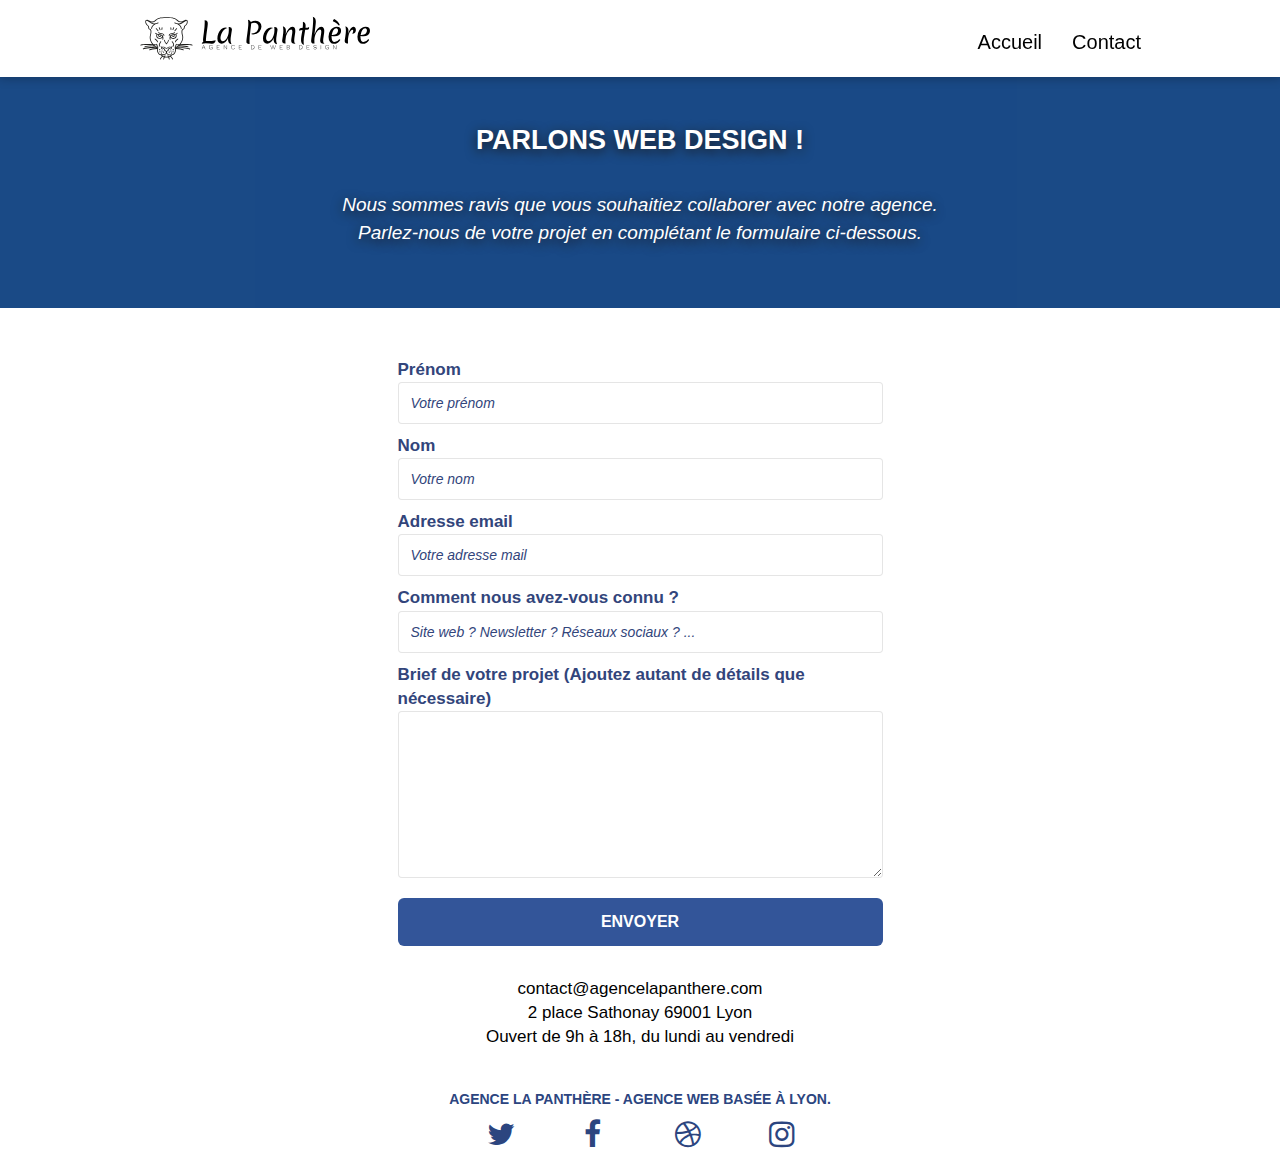
==== commit a9ce695b: "Ajout mailto" ====
--- a/contact.html
+++ b/contact.html
@@ -33,7 +33,7 @@
 </head>
 <body>
 <!-- Principal conteneur -->
-	<main class="page-container">
+	<div class="page-container">
     
 <!-- bloc-0 -->
 		<header class="bloc bgc-white l-bloc " id="bloc-0-contact">
@@ -65,71 +65,74 @@
 		<!-- bloc-0 END -->
 
 		<!-- bloc-6 -->
-		<section class="bloc bloc-bg-texture texture-paper__contact" id="bloc-6">
-			<div class="container bloc-lg">
-				<div class="row">
-					<div class="col-sm-12">
-						<h1 class="text-center txt-interline-contact">
-							Parlons web design !
-						</h1>
-						<p class="text-center txt-interline-contact2">
-							Nous sommes ravis que vous souhaitiez collaborer avec notre agence.<br>
-							Parlez-nous de votre projet en complétant le formulaire ci-dessous.
-						</p>
+		<main>
+			<section class="bloc bloc-bg-texture texture-paper__contact" id="bloc-6">
+				<div class="container bloc-lg">
+					<div class="row">
+						<div class="col-sm-12">
+							<h1 class="text-center txt-interline-contact">
+								Parlons web design !
+							</h1>
+							<p class="text-center txt-interline-contact2">
+								Nous sommes ravis que vous souhaitiez collaborer avec notre agence.<br>
+								Parlez-nous de votre projet en complétant le formulaire ci-dessous.
+							</p>
+						</div>
+					</div>
+				</div>
+			</section>
+			<!-- bloc-6 END -->
+
+			<!-- bloc-7 -->
+			<div class="bloc bgc-white l-bloc" id="bloc-7">
+				<div class="container bloc-lg">
+					<div class="row FlexCenter">
+						<div class="col-sm-6 bloc-form">
+							<form id="form_1">
+								<div class="form-group">
+									<label for="surname" class="txt-form">
+										Prénom
+									</label>
+									<input id="surname" class="form-control" placeholder="Votre prénom" required />
+								</div>
+								<div class="form-group">
+									<label for="name" class="txt-form">
+										Nom
+									</label>
+									<input id="name" class="form-control" placeholder="Votre nom" required />
+								</div>
+								<div class="form-group">
+									<label for="email" class="txt-form">
+										Adresse email
+									</label>
+									<input id="email" class="form-control" type="email" placeholder="Votre adresse mail" required />
+								</div>
+								<div class="form-group">
+									<label for="input_504" class="txt-form">
+										Comment nous avez-vous connu ?
+									</label>
+									<input  class="form-control" type="email" required id="input_504" placeholder="Site web ? Newsletter ? Réseaux sociaux ? ..." />
+								</div>
+								<div class="form-group">
+									<label for="message" class="txt-form">
+										Brief de votre projet (Ajoutez autant de détails que nécessaire)<br>
+									</label> <textarea placeholder="Votre projet" id="message"  class="form-control form-control2 " rows="4" cols="50" required> </textarea>
+								</div> 
+								<button aria-label="Envoyer le message" class="bloc-button btn btn-lg btn-block cta-hero btn-atomic-tangerine btn-send" type="submit">
+									Envoyer
+								</button>
+							</form>
+						</div>
+						<div class="col-sm-6">
+							<p class="FlexCenter txt-adresse">
+								<a href="mailto:contact@agencelapanthere.com">contact@agencelapanthere.com      
+								</a> 2 place Sathonay 69001 Lyon<br>Ouvert de 9h à 18h, du lundi au vendredi<br>
+							</p>
+						</div>
 					</div>
 				</div>
 			</div>
-		</section>
-		<!-- bloc-6 END -->
-
-		<!-- bloc-7 -->
-		<div class="bloc bgc-white l-bloc" id="bloc-7">
-			<div class="container bloc-lg">
-				<div class="row FlexCenter">
-					<div class="col-sm-6 bloc-form">
-						<form id="form_1">
-							<div class="form-group">
-								<label for="surname" class="txt-form">
-									Prénom
-								</label>
-								<input id="surname" class="form-control" placeholder="Votre prénom" required />
-							</div>
-							<div class="form-group">
-								<label for="name" class="txt-form">
-									Nom
-								</label>
-								<input id="name" class="form-control" placeholder="Votre nom" required />
-							</div>
-							<div class="form-group">
-								<label for="email" class="txt-form">
-									Adresse email
-								</label>
-								<input id="email" class="form-control" type="email" placeholder="Votre adresse mail" required />
-							</div>
-							<div class="form-group">
-								<label for="input_504" class="txt-form">
-									Comment nous avez-vous connu ?
-								</label>
-								<input  class="form-control" type="email" required id="input_504" placeholder="Site web ? Newsletter ? Réseaux sociaux ? ..." />
-							</div>
-							<div class="form-group">
-								<label for="message" class="txt-form">
-									Brief de votre projet (Ajoutez autant de détails que nécessaire)<br>
-								</label> <textarea placeholder="Votre projet" id="message"  class="form-control form-control2 " rows="4" cols="50" required> </textarea>
-							</div> 
-							<button aria-label="Envoyer le message" class="bloc-button btn btn-lg btn-block cta-hero btn-atomic-tangerine btn-send" type="submit">
-								Envoyer
-							</button>
-						</form>
-					</div>
-					<div class="col-sm-6">
-						<p class="FlexCenter txt-adresse">
-							contact@agencelapanthere.com<br>2 place Sathonay 69001 Lyon<br>Ouvert de 9h à 18h, du lundi au vendredi<br>
-						</p>
-					</div>
-				</div>
-			</div>
-		</div>
+		</main>
 		<!-- bloc-7 END -->
 
 		<!-- Footer - bloc-8 -->
@@ -167,8 +170,7 @@
 			</div>
 		</footer>
 		<!-- Footer - bloc-8 END -->
-
-	</main>
+	</div>
 <!-- Principal conteneur END -->
  
 	<script src="js/jquery-2.1.0-min.js" defer></script>
--- a/src/css/style-min.css
+++ b/src/css/style-min.css
@@ -1 +1 @@
-body{font-family:Helvetica,Arial,sans-serif;margin:0;padding:0;background:#fff;overflow-x:hidden}a,button{transition:all .3s ease-in-out}a:hover{text-decoration:none;cursor:pointer}.bloc{width:100%;clear:both;background:50% 50% no-repeat;padding:0 50px;-webkit-background-size:cover;-moz-background-size:cover;-o-background-size:cover;background-size:cover;position:relative}.bloc .container{padding:10px 0 10px 0}.bloc-lg{padding:100px 50px}.bloc-md{padding:50px}.bloc-sm{padding:20px 50px}.bg-repeat{background:repeat}.bg-t-edge{background:top no-repeat}.bloc-bg-texture::before{content:"";background-size:2px 2px;position:absolute;top:0;bottom:0;left:0;right:0}.texture-paper::before{background:url("../img/texture/texture-paper.webp");background-size:280px 280px;background-color:#013679;opacity:.74}.texture-paper__contact{background:url("../img/texture/texture-paper.webp");background-size:280px 280px;background-color:#013679;opacity:.9}.b-parallax{background-attachment:fixed}.d-bloc{color:rgba(255,255,255,.7)}.d-bloc button:hover{color:rgba(255,255,255,.9)}.d-bloc .icon-round,.d-bloc .icon-rounded,.d-bloc .icon-semi-rounded-a,.d-bloc .icon-semi-rounded-b,.d-bloc .icon-square{border-color:rgba(255,255,255,.9)}.d-bloc .divider-h span{border-color:rgba(255,255,255,.2)}.d-bloc .navbar-toggle .icon-bar{background:#fff}.d-bloc .btn-wire,.d-bloc .btn-wire:hover{color:#fff;border-color:#fff}.d-bloc .panel{color:rgba(0,0,0,.5)}.d-bloc .panel button:hover{color:rgba(0,0,0,.7)}.d-bloc .panel icon{border-color:rgba(0,0,0,.7)}.d-bloc .panel .divider-h span{border-color:rgba(0,0,0,.1)}.d-bloc .panel .a-btn{color:rgba(0,0,0,.6)}.d-bloc .panel .a-btn:hover{color:#000}.d-bloc .panel .btn-wire,.d-bloc .panel .btn-wire:hover{color:rgba(0,0,0,.7);border-color:rgba(0,0,0,.3)}.d-bloc .panel,.l-bloc{color:rgba(0,0,0,.5)}.d-bloc .panel button:hover,.l-bloc button:hover{color:rgba(0,0,0,.7)}.l-bloc .icon-round,.l-bloc .icon-rounded,.l-bloc .icon-semi-rounded-a,.l-bloc .icon-semi-rounded-b,.l-bloc .icon-square{border-color:rgba(0,0,0,.7)}.d-bloc .panel .divider-h span,.l-bloc .divider-h span{border-color:rgba(0,0,0,.1)}.l-bloc .navbar a{color:#000;font-size:20px;font-weight:400}.l-bloc .navbar a:hover{color:#4065bd}.l-bloc .navbar-toggle .icon-bar{color:rgba(0,0,0,.6)}.d-bloc .panel .btn-wire,.d-bloc .panel .btn-wire:hover,.l-bloc .btn-wire,.l-bloc .btn-wire:hover{color:rgba(0,0,0,.7);border-color:rgba(0,0,0,.3)}.voffset{margin-top:30px}.voffset-lg{margin-top:80px}.row-no-gutters{margin-right:0;margin-left:0}.row.row-no-gutters>[class*=" col-"],.row.row-no-gutters>[class^=col-]{padding-right:0;padding-left:0}#bloc-1-hero h1{font-size:40px;font-weight:600;text-shadow:0 3px 12px #000}.navbar{margin-bottom:0;z-index:1}.navbar-brand{height:auto;padding:3px 15px;font-size:25px;font-weight:400;font-weight:600;line-height:44px}.navbar-brand img{max-height:200px;margin:0 5px 0 0;display:inline}.navbar-brand img[src$=svg]{min-width:100px}.nav-center .navbar-brand img{margin:0}.navbar .nav{padding-top:2px;margin-right:-16px;float:right;z-index:1}.nav>li{float:left;margin-top:4px;font-size:16px}.navbar-nav .open .dropdown-menu>li>a{text-align:inherit}.navbar-toggle{margin:10px 10px 0 0;border:0}.navbar-toggle:hover{background:0 0}.navbar-toggle .icon-bar{background-color:rgba(0,0,0,.5);width:26px}.nav-invert .navbar .nav{float:left}.nav-invert .navbar-brand,.nav-invert .navbar-header{float:right;position:relative;z-index:2}@media (min-width:768px){.nav>li .dropdown-menu a,.nav>li .dropdown-menu a:hover{color:#484848}.nav-invert .site-navigation{left:0;right:0}.nav-center{text-align:center}.nav-center .navbar-header{width:100%}.nav-center .nav>li,.nav-center .navbar-brand,.nav-center .navbar-header{float:none;display:inline-block}.nav-center .site-navigation{position:relative;width:100%;right:0;margin-right:0;margin-top:20px}.nav-center.mini-nav .navbar-toggle{float:none;margin:10px auto 0}}.nav>li>.dropdown a{background:0 0;display:block;padding:14px 15px}nav .caret{margin:0 5px}.dropdown-menu .dropdown-menu{top:-8px;left:100%}.dropdown-menu .dropmenu-flow-right{top:100%;left:0;margin-left:-1px;border-top-left-radius:0;border-top-right-radius:0}.dropdown-menu .dropdown span{border:4px solid #000;border-top-color:transparent;border-right-color:transparent;border-bottom-color:transparent;margin:6px -5px 0 0;float:right}.mg-md{margin-top:10px;margin-bottom:20px}.mg-lg{margin-top:10px;margin-bottom:40px}.btn{margin:0 5px 5px 0}.btn.pull-right{margin:0 0 5px 5px}.btn-d,.btn-d:focus,.btn-d:hover{color:#fff;background:rgba(0,0,0,.3)}.btn-rd{border-radius:40px}.btn-clean{border:1px solid rgba(0,0,0,.08);border-bottom-color:rgba(0,0,0,.1);text-shadow:0 1px 0 rgba(0,0,1,.1);box-shadow:0 1px 3px rgba(0,0,1,.25),inset 0 1px 0 0 rgba(255,255,255,.15)}.icon-md{font-size:30px!important}.icon-lg{font-size:60px}.sm-shadow{text-shadow:0 1px 2px rgba(0,0,0,.3)}.panel-sq,.panel-sq .panel-footer,.panel-sq .panel-heading{border-radius:0}.panel-rd{border-radius:30px}.panel-rd .panel-heading{border-radius:29px 29px 0 0}.panel-rd .panel-footer{border-radius:0 0 29px 29px}.form-control{border-color:rgba(0,0,0,.1);box-shadow:none}.scrollToTop{width:40px;height:40px;position:fixed;bottom:20px;right:20px;opacity:0;z-index:500;transition:all .3s ease-in-out}.scrollToTop span{margin-top:6px}.showScrollTop{font-size:14px;opacity:1}a[data-lightbox]{position:relative;display:block;text-align:center}a[data-lightbox]:hover::before{content:"+";font-family:HelveticaNeue-Light,"Helvetica Neue Light","Helvetica Neue",Helvetica,Arial;font-size:32px;width:50px;height:50px;margin-left:-25px;border-radius:50%;background:rgba(0,0,0,.6);color:#fff;font-weight:100;z-index:1;position:absolute;top:50%;transform:translateY(-50%)}a[data-lightbox]:hover img{opacity:.6}#lightbox-modal{display:flex;align-items:center}#lightbox-modal .modal-dialog{width:90%;max-width:900px;margin:0 auto 0}#lightbox-modal .modal-dialog img{max-height:90vh;margin:0 auto}.lightbox-caption{padding:20px;color:#000;position:absolute;left:15px;right:15px;bottom:5px}p.lightbox-caption{text-align:center;color:#000}.close-lightbox{color:#fff;font-size:30px;position:absolute;top:20px;right:20px;z-index:20;background:rgba(0,0,0,.5);border:none;line-height:30px;padding:0 9px 5px;opacity:.3}.close-lightbox:hover,.next-lightbox:hover,.prev-lightbox:hover{opacity:1;color:#fff}.next-lightbox,.prev-lightbox{font-size:20px;color:rgba(255,255,255,.9);background:rgba(0,0,0,.5);transition:all .2s ease-in-out;position:absolute;top:45%;z-index:1;opacity:.4}.next-lightbox{padding:6px 8px 1px 13px;right:25px}.prev-lightbox{padding:6px 13px 1px 10px;left:25px}.snapshot-lb .modal-body{padding-bottom:45px}.snapshot-lb .lightbox-caption{padding:0;background:0 0}.btn,a,label,p{font-family:helvetica;font-weight:400;color:#000}.container{max-width:1000px}.hero-bloc-text{font-size:38px}.hero-bloc-text-sub{font-size:36px}.statement-bloc-text{line-height:26px;font-style:italic;font-size:20px;text-align:center;font-weight:lighter;max-width:520px;margin:auto auto auto auto}p{font-size:13px}.tight-width-whitespace{max-width:600px;margin:auto auto auto auto}.h1{font-size:20px;font-family:"Open Sans"}.cta-hero{margin-top:7px;margin-bottom:16px;color:#fff;text-transform:uppercase;padding:12px 28px 12px 28px;font-size:16px;font-weight:700;transition:transform .5s}.cta-hero:hover{transform:scale(1.05)}.social{display:flex;justify-content:space-evenly;max-width:400px;margin:0 35px 0 35px}h2{font-size:22px;line-height:1.4em}h3{font-size:15px;text-transform:uppercase;font-weight:700;color:#333}.med-width-whitespace{max-width:800px;margin:auto auto auto auto;box-shadow:0 0 0 #000}h1{color:#333}h4{color:#333}.icons{margin-bottom:14px;margin-top:24px}.white{color:#fff}.portfolio-thumb{margin-bottom:24px}.portfolio-row{display:flex;margin-bottom:44px;margin-top:50px;flex-wrap:wrap;justify-content:center}.avatar{box-shadow:0 4px 9px rgba(0,0,0,.3)}.black-background{background-color:rgba(165,147,99,.7);padding:40px 40px 40px 40px}.bold-link{font-weight:900;text-decoration:underline}.bgc-white{background-color:#fff}.bgc-dark-slate-blue{background-color:#364577}.bgc-atomic-tangerine{background-color:#fff}.tc-white{color:#fff;font-size:18px}.btn-atomic-tangerine{background:#359;color:#fff}.btn-atomic-tangerine:hover{background:#359;color:#fff}.ltc-white{color:#fff}.ltc-white:hover{color:#ccc}.ltc-atomic-tangerine{color:#f3976c}.ltc-atomic-tangerine:hover{color:#c27956}.icon-dark-slate-blue{color:#364577;border-color:#364577}.bg-banniere{background-image:url("../img/photo/bandeau-de-presentation.webp")}.bg-banniere-contact{background-image:none}.bg-presentation{background-image:url("../img/photo/image-de-presentation.webp")}@media (max-width:1024px){.bloc{padding-left:20px;padding-right:20px}.bloc-tile-2.full-width-bloc .container,.bloc-tile-3.full-width-bloc .container,.bloc-tile-4.full-width-bloc .container,.bloc.full-width-bloc{padding-left:0;padding-right:0}}@media (max-width:992px) and (min-width:768px){.navbar .nav{max-width:80%}.nav-center.navbar .nav{max-width:100%}}@media only screen and (min-width:768px) and (max-width:1024px) and (orientation:landscape){.b-parallax{background-attachment:scroll}}@media (max-width:991px){.container{width:100%}.b-parallax{background-attachment:scroll}#hero-bloc,.page-container{overflow-x:hidden;position:relative}.bloc-group,.bloc-group .bloc{display:block;width:100%}}@media (max-width:767px){.page-container{overflow-x:hidden;position:relative}#disqus_thread,h1,h2,h3,h4,h5,h6,p{padding-left:10px;padding-right:10px}.b-parallax{background-attachment:scroll}.navbar .nav{padding-top:0;border-top:1px solid rgba(0,0,0,.2);float:none!important}.navbar.row{margin-left:0;margin-right:0}.site-navigation{position:inherit;transform:none}.nav>li{margin-top:0;border-bottom:1px solid rgba(0,0,0,.1);background:rgba(0,0,0,.05);text-align:left;padding-left:15px;width:100%}.nav>li:hover{background:rgba(0,0,0,.08)}.dropdown .dropdown a .caret{float:none;margin:5px 0 0 10px;border:4px solid #000;border-bottom-color:transparent;border-right-color:transparent;border-left-color:transparent}#hero-bloc .navbar .nav{background:rgba(0,0,0,.8)}#hero-bloc .navbar .nav a{color:rgba(255,255,255,.6)}.hero{padding:50px 0}.hero-nav{left:-1px;right:-1px}.navbar-collapse{padding:0;overflow-x:hidden;box-shadow:none}.navbar-brand img{max-height:40px;width:auto}.nav-invert .navbar-header{float:none;width:100%}.nav-invert .navbar-toggle{float:left;margin-left:10px}.bloc{padding-left:0;padding-right:0}.bloc-lg,.bloc-xl,.bloc-xxl{padding:40px 0}.bloc-md,.bloc-sm{padding-left:0;padding-right:0}.bloc-fill-screen .fill-bloc-bottom-edge,.bloc-fill-screen .fill-bloc-top-edge,.bloc-tile-2 .container,.bloc-tile-3 .container,.bloc-tile-4 .container{padding-left:0;padding-right:0}.a-block{padding:0 10px}.btn-dwn{display:none}.voffset{margin-top:5px}.voffset-md{margin-top:20px}.voffset-lg{margin-top:30px}form{padding:5px}.close-lightbox{display:inline-block}.blocsapp-device-iphone5{background-size:216px 425px;padding-top:60px;width:216px;height:425px}.blocsapp-device-iphone5 img{width:180px;height:320px}}@media (max-width:400px){.bloc{padding-left:0;padding-right:0}}@media (max-width:767px){.bloc-mob-center-text{text-align:center}}.img-responsive{margin:auto}#bloc-1-hero::after{content:"";color:#000}.col-sm-12 img{width:140px;height:140px}.navbar-brand img{width:230px;height:50px}#bloc-0{z-index:999;position:fixed;box-shadow:0 0 10px 1px rgb(0 0 0 / 28%)}#bloc-0-contact{z-index:999;position:fixed;box-shadow:0 0 10px 1px rgb(0 0 0 / 28%)}#bloc-1-hero{padding-top:100px}.img-responsive{height:270px;width:270px}.txt-interline{font-size:27px;line-height:1.5em;font-weight:600;font-style:oblique;color:#32457b;padding-bottom:30px;padding-top:30px}.txt-opt{font-size:20px;line-height:1.5em;font-weight:600;color:#32457b;padding-bottom:10px;padding-top:10px}.txt-description{font-size:16px;line-height:1.6em;font-weight:400;color:#000;padding-top:10px;font-style:oblique;text-align:center}.col-xs-12.col-md-8.col-md-offset-2.text-center{display:flex;align-items:center}p.citation{font-size:22px;text-align:revert;font-weight:300;font-style:italic}i.citation-name{text-align:center;display:flex;justify-content:center;padding-top:20px;font-size:15px;font-style:revert;padding-bottom:40px}.txt-3{font-size:22px;text-align:revert;font-weight:300;font-style:italic}.txt-3{font-size:20px;line-height:1.6em;text-align:center;font-weight:600;font-style:italic;color:#fff}.txt-4{font-size:17px;font-weight:500;line-height:1.7em;font-style:oblique;text-align:center;margin-top:36px}.txt-contact{text-decoration:none}.txt-contact{text-decoration:none;color:#fff;font-style:initial;font-weight:600;font-size:20px}.txt-contact:hover{text-decoration:underline;color:#fff}.txt-5{padding-top:40px;margin:0;font-size:20px;color:#2c457f;font-weight:600}.txt-carroussel{color:#2c457f;font-size:14px;font-weight:600;line-height:1.7em;margin:10px 0 3px 0}.txt-carroussel__details{font-size:14px;font-weight:200;font-style:italic;text-align:center;line-height:1.4em}.txt-6{font-size:23px;line-height:1.5em;font-weight:600;font-style:oblique;color:#fff;padding-bottom:10px;padding-top:30px}.btn-txt-6{padding-bottom:20px}.social{color:#2c457f}.social:hover{color:#2c457fb8;text-decoration:none}.txt-footer{font-size:14px;font-weight:600;color:#2c457f;text-transform:uppercase;margin:10px 15px 10px 15px}.txt-footer-contact{font-size:14px;font-weight:600;color:#2c457f;text-transform:uppercase;margin:10px 30px 10px 30px}.col-sm-6{float:none!important}#bloc-6{padding-top:90px;padding-bottom:40px}.btn-send{font-weight:600!important;margin-top:20px!important}.btn-send:hover{color:#fff!important;transform:scale(1.02);background-color:#335599d1}.FlexCenter{display:flex;flex-direction:column;align-items:center}.txt-interline-contact{font-size:27px;line-height:1.5em;font-weight:600;color:#fff;text-transform:uppercase;margin:20px 0 30px 0;text-shadow:0 3px 12px #000}.txt-interline-contact2{font-size:19px;line-height:1.5em;font-weight:400;font-style:oblique;color:#fff;text-shadow:0 3px 12px #000}.bloc-form{margin-top:40px}.form-group{margin-bottom:10px}.txt-form{font-size:17px;font-weight:600;color:#32457b}.form-control2{padding:150px 12px!important;padding-top:15px!important}.form-control2::placeholder{padding-top:50px}.txt-adresse{font-size:17px;margin-top:15px;font-weight:200;text-align:center}
+body{font-family:Helvetica,Arial,sans-serif;margin:0;padding:0;background:#fff;overflow-x:hidden}a,button{transition:all .3s ease-in-out}a:hover{text-decoration:none;cursor:pointer}.bloc{width:100%;clear:both;background:50% 50% no-repeat;padding:0 50px;-webkit-background-size:cover;-moz-background-size:cover;-o-background-size:cover;background-size:cover;position:relative}.bloc .container{padding:10px 0 10px 0}.bloc-lg{padding:100px 50px}.bloc-md{padding:50px}.bloc-sm{padding:20px 50px}.bg-repeat{background:repeat}.bg-t-edge{background:top no-repeat}.bloc-bg-texture::before{content:"";background-size:2px 2px;position:absolute;top:0;bottom:0;left:0;right:0}.texture-paper::before{background-size:280px 280px;background-color:#013679;opacity:.74}.texture-paper__contact{background:url("../img/texture/texture-paper.webp");background-size:280px 280px;background-color:#013679;opacity:.9}.b-parallax{background-attachment:fixed}.d-bloc{color:rgba(255,255,255,.7)}.d-bloc button:hover{color:rgba(255,255,255,.9)}.d-bloc .icon-round,.d-bloc .icon-rounded,.d-bloc .icon-semi-rounded-a,.d-bloc .icon-semi-rounded-b,.d-bloc .icon-square{border-color:rgba(255,255,255,.9)}.d-bloc .divider-h span{border-color:rgba(255,255,255,.2)}.d-bloc .navbar-toggle .icon-bar{background:#fff}.d-bloc .btn-wire,.d-bloc .btn-wire:hover{color:#fff;border-color:#fff}.d-bloc .panel{color:rgba(0,0,0,.5)}.d-bloc .panel button:hover{color:rgba(0,0,0,.7)}.d-bloc .panel icon{border-color:rgba(0,0,0,.7)}.d-bloc .panel .divider-h span{border-color:rgba(0,0,0,.1)}.d-bloc .panel .a-btn{color:rgba(0,0,0,.6)}.d-bloc .panel .a-btn:hover{color:#000}.d-bloc .panel .btn-wire,.d-bloc .panel .btn-wire:hover{color:rgba(0,0,0,.7);border-color:rgba(0,0,0,.3)}.d-bloc .panel,.l-bloc{color:rgba(0,0,0,.5)}.d-bloc .panel button:hover,.l-bloc button:hover{color:rgba(0,0,0,.7)}.l-bloc .icon-round,.l-bloc .icon-rounded,.l-bloc .icon-semi-rounded-a,.l-bloc .icon-semi-rounded-b,.l-bloc .icon-square{border-color:rgba(0,0,0,.7)}.d-bloc .panel .divider-h span,.l-bloc .divider-h span{border-color:rgba(0,0,0,.1)}.l-bloc .navbar a{color:#000;font-size:20px;font-weight:400}.l-bloc .navbar a:hover{color:#4065bd}.l-bloc .navbar-toggle .icon-bar{color:rgba(0,0,0,.6)}.d-bloc .panel .btn-wire,.d-bloc .panel .btn-wire:hover,.l-bloc .btn-wire,.l-bloc .btn-wire:hover{color:rgba(0,0,0,.7);border-color:rgba(0,0,0,.3)}.voffset{margin-top:30px}.voffset-lg{margin-top:80px}.row-no-gutters{margin-right:0;margin-left:0}.row.row-no-gutters>[class*=" col-"],.row.row-no-gutters>[class^=col-]{padding-right:0;padding-left:0}#bloc-1-hero h1{font-size:40px;font-weight:600;text-shadow:0 3px 12px #000}.navbar{margin-bottom:0;z-index:1}.navbar-brand{height:auto;padding:3px 15px;font-size:25px;font-weight:400;font-weight:600;line-height:44px}.navbar-brand img{max-height:200px;margin:0 5px 0 0;display:inline}.navbar-brand img[src$=svg]{min-width:100px}.nav-center .navbar-brand img{margin:0}.navbar .nav{padding-top:2px;margin-right:-16px;float:right;z-index:1}.nav>li{float:left;margin-top:4px;font-size:16px}.navbar-nav .open .dropdown-menu>li>a{text-align:inherit}.navbar-toggle{margin:10px 10px 0 0;border:0}.navbar-toggle:hover{background:0 0}.navbar-toggle .icon-bar{background-color:rgba(0,0,0,.5);width:26px}.nav-invert .navbar .nav{float:left}.nav-invert .navbar-brand,.nav-invert .navbar-header{float:right;position:relative;z-index:2}@media (min-width:768px){.nav>li .dropdown-menu a,.nav>li .dropdown-menu a:hover{color:#484848}.nav-invert .site-navigation{left:0;right:0}.nav-center{text-align:center}.nav-center .navbar-header{width:100%}.nav-center .nav>li,.nav-center .navbar-brand,.nav-center .navbar-header{float:none;display:inline-block}.nav-center .site-navigation{position:relative;width:100%;right:0;margin-right:0;margin-top:20px}.nav-center.mini-nav .navbar-toggle{float:none;margin:10px auto 0}}.nav>li>.dropdown a{background:0 0;display:block;padding:14px 15px}nav .caret{margin:0 5px}.dropdown-menu .dropdown-menu{top:-8px;left:100%}.dropdown-menu .dropmenu-flow-right{top:100%;left:0;margin-left:-1px;border-top-left-radius:0;border-top-right-radius:0}.dropdown-menu .dropdown span{border:4px solid #000;border-top-color:transparent;border-right-color:transparent;border-bottom-color:transparent;margin:6px -5px 0 0;float:right}.mg-md{margin-top:10px;margin-bottom:20px}.mg-lg{margin-top:10px;margin-bottom:40px}.btn{margin:0 5px 5px 0}.btn.pull-right{margin:0 0 5px 5px}.btn-d,.btn-d:focus,.btn-d:hover{color:#fff;background:rgba(0,0,0,.3)}.btn-rd{border-radius:40px}.btn-clean{border:1px solid rgba(0,0,0,.08);border-bottom-color:rgba(0,0,0,.1);text-shadow:0 1px 0 rgba(0,0,1,.1);box-shadow:0 1px 3px rgba(0,0,1,.25),inset 0 1px 0 0 rgba(255,255,255,.15)}.icon-md{font-size:30px!important}.icon-lg{font-size:60px}.sm-shadow{text-shadow:0 1px 2px rgba(0,0,0,.3)}.panel-sq,.panel-sq .panel-footer,.panel-sq .panel-heading{border-radius:0}.panel-rd{border-radius:30px}.panel-rd .panel-heading{border-radius:29px 29px 0 0}.panel-rd .panel-footer{border-radius:0 0 29px 29px}.form-control{border-color:rgba(0,0,0,.1);box-shadow:none}.scrollToTop{width:40px;height:40px;position:fixed;bottom:20px;right:20px;opacity:0;z-index:500;transition:all .3s ease-in-out}.scrollToTop span{margin-top:6px}.showScrollTop{font-size:14px;opacity:1}a[data-lightbox]{position:relative;display:block;text-align:center}a[data-lightbox]:hover::before{content:"+";font-family:HelveticaNeue-Light,"Helvetica Neue Light","Helvetica Neue",Helvetica,Arial;font-size:32px;width:50px;height:50px;margin-left:-25px;border-radius:50%;background:rgba(0,0,0,.6);color:#fff;font-weight:100;z-index:1;position:absolute;top:50%;transform:translateY(-50%)}a[data-lightbox]:hover img{opacity:.6}#lightbox-modal{display:flex;align-items:center}#lightbox-modal .modal-dialog{width:90%;max-width:900px;margin:0 auto 0}#lightbox-modal .modal-dialog img{max-height:90vh;margin:0 auto}.lightbox-caption{padding:20px;color:#000;position:absolute;left:15px;right:15px;bottom:5px}p.lightbox-caption{text-align:center;color:#000}.close-lightbox{color:#fff;font-size:30px;position:absolute;top:20px;right:20px;z-index:20;background:rgba(0,0,0,.5);border:none;line-height:30px;padding:0 9px 5px;opacity:.3}.close-lightbox:hover,.next-lightbox:hover,.prev-lightbox:hover{opacity:1;color:#fff}.next-lightbox,.prev-lightbox{font-size:20px;color:rgba(255,255,255,.9);background:rgba(0,0,0,.5);transition:all .2s ease-in-out;position:absolute;top:45%;z-index:1;opacity:.4}.next-lightbox{padding:6px 8px 1px 13px;right:25px}.prev-lightbox{padding:6px 13px 1px 10px;left:25px}.snapshot-lb .modal-body{padding-bottom:45px}.snapshot-lb .lightbox-caption{padding:0;background:0 0}.btn,a,label,p{font-family:helvetica;font-weight:400;color:#000}.container{max-width:1000px}.hero-bloc-text{font-size:38px}.hero-bloc-text-sub{font-size:36px}.statement-bloc-text{line-height:26px;font-style:italic;font-size:20px;text-align:center;font-weight:lighter;max-width:520px;margin:auto auto auto auto}p{font-size:13px}.tight-width-whitespace{max-width:600px;margin:auto auto auto auto}.h1{font-size:20px;font-family:"Open Sans"}.cta-hero{margin-top:7px;margin-bottom:16px;color:#fff;text-transform:uppercase;padding:12px 28px 12px 28px;font-size:16px;font-weight:700;transition:transform .5s}.cta-hero:hover{transform:scale(1.05)}.social{display:flex;justify-content:space-evenly;max-width:400px;margin:0 35px 0 35px}h2{font-size:22px;line-height:1.4em}h3{font-size:15px;text-transform:uppercase;font-weight:700;color:#333}.med-width-whitespace{max-width:800px;margin:auto auto auto auto;box-shadow:0 0 0 #000}h1{color:#333}h4{color:#333}.icons{margin-bottom:14px;margin-top:24px}.white{color:#fff}.portfolio-thumb{margin-bottom:24px}.portfolio-row{display:flex;margin-bottom:44px;margin-top:50px;flex-wrap:wrap;justify-content:center}.avatar{box-shadow:0 4px 9px rgba(0,0,0,.3)}.black-background{background-color: rgb(39 86 158);padding:40px 40px 40px 40px}.bold-link{font-weight:900;text-decoration:underline}.bgc-white{background-color:#fff}.bgc-dark-slate-blue{background-color:#364577}.bgc-atomic-tangerine{background-color:#fff}.tc-white{color:#fff;font-size:18px}.btn-atomic-tangerine{background:#359;color:#fff}.btn-atomic-tangerine:hover{background:#359;color:#fff}.ltc-white{color:#fff}.ltc-white:hover{color:#ccc}.ltc-atomic-tangerine{color:#f3976c}.ltc-atomic-tangerine:hover{color:#c27956}.icon-dark-slate-blue{color:#364577;border-color:#364577}.bg-banniere{background-image:url("../img/photo/bandeau-de-presentation.webp")}.bg-banniere-contact{background-image:none}.bg-presentation{background-image:url("../img/photo/image-de-presentation.webp")}@media (max-width:1024px){.bloc{padding-left:20px;padding-right:20px}.bloc-tile-2.full-width-bloc .container,.bloc-tile-3.full-width-bloc .container,.bloc-tile-4.full-width-bloc .container,.bloc.full-width-bloc{padding-left:0;padding-right:0}}@media (max-width:992px) and (min-width:768px){.navbar .nav{max-width:80%}.nav-center.navbar .nav{max-width:100%}}@media only screen and (min-width:768px) and (max-width:1024px) and (orientation:landscape){.b-parallax{background-attachment:scroll}}@media (max-width:991px){.container{width:100%}.b-parallax{background-attachment:scroll}#hero-bloc,.page-container{overflow-x:hidden;position:relative}.bloc-group,.bloc-group .bloc{display:block;width:100%}}@media (max-width:767px){.page-container{overflow-x:hidden;position:relative}#disqus_thread,h1,h2,h3,h4,h5,h6,p{padding-left:10px;padding-right:10px}.b-parallax{background-attachment:scroll}.navbar .nav{padding-top:0;border-top:1px solid rgba(0,0,0,.2);float:none!important}.navbar.row{margin-left:0;margin-right:0}.site-navigation{position:inherit;transform:none}.nav>li{margin-top:0;border-bottom:1px solid rgba(0,0,0,.1);background:rgba(0,0,0,.05);text-align:left;padding-left:15px;width:100%}.nav>li:hover{background:rgba(0,0,0,.08)}.dropdown .dropdown a .caret{float:none;margin:5px 0 0 10px;border:4px solid #000;border-bottom-color:transparent;border-right-color:transparent;border-left-color:transparent}#hero-bloc .navbar .nav{background:rgba(0,0,0,.8)}#hero-bloc .navbar .nav a{color:rgba(255,255,255,.6)}.hero{padding:50px 0}.hero-nav{left:-1px;right:-1px}.navbar-collapse{padding:0;overflow-x:hidden;box-shadow:none}.navbar-brand img{max-height:40px;width:auto}.nav-invert .navbar-header{float:none;width:100%}.nav-invert .navbar-toggle{float:left;margin-left:10px}.bloc{padding-left:0;padding-right:0}.bloc-lg,.bloc-xl,.bloc-xxl{padding:40px 0}.bloc-md,.bloc-sm{padding-left:0;padding-right:0}.bloc-fill-screen .fill-bloc-bottom-edge,.bloc-fill-screen .fill-bloc-top-edge,.bloc-tile-2 .container,.bloc-tile-3 .container,.bloc-tile-4 .container{padding-left:0;padding-right:0}.a-block{padding:0 10px}.btn-dwn{display:none}.voffset{margin-top:5px}.voffset-md{margin-top:20px}.voffset-lg{margin-top:30px}form{padding:5px}.close-lightbox{display:inline-block}.blocsapp-device-iphone5{background-size:216px 425px;padding-top:60px;width:216px;height:425px}.blocsapp-device-iphone5 img{width:180px;height:320px}}@media (max-width:400px){.bloc{padding-left:0;padding-right:0}}@media (max-width:767px){.bloc-mob-center-text{text-align:center}}.img-responsive{margin:auto}#bloc-1-hero::after{content:"";color:#000}.col-sm-12 img{width:140px;height:140px}.navbar-brand img{width:230px;height:50px}#bloc-0{z-index:999;position:fixed;box-shadow:0 0 10px 1px rgb(0 0 0 / 28%)}#bloc-0-contact{z-index:999;position:fixed;box-shadow:0 0 10px 1px rgb(0 0 0 / 28%)}#bloc-1-hero{padding-top:100px}.img-responsive{height:270px;width:270px}.txt-interline{font-size:27px;line-height:1.5em;font-weight:600;font-style:oblique;color:#32457b;padding-bottom:30px;padding-top:30px}.txt-opt{font-size:20px;line-height:1.5em;font-weight:600;color:#32457b;padding-bottom:10px;padding-top:10px}.txt-description{font-size:16px;line-height:1.6em;font-weight:400;color:#000;padding-top:10px;font-style:oblique;text-align:center}.col-xs-12.col-md-8.col-md-offset-2.text-center{display:flex;align-items:center}p.citation{font-size:22px;text-align:revert;font-weight:300;font-style:italic}i.citation-name{text-align:center;display:flex;justify-content:center;padding-top:20px;font-size:15px;font-style:revert;padding-bottom:40px}.txt-3{font-size:22px;text-align:revert;font-weight:300;font-style:italic}.txt-3{font-size:20px;line-height:1.6em;text-align:center;font-weight:600;font-style:italic;color:#fff}.txt-4{font-size:17px;font-weight:500;line-height:1.7em;font-style:oblique;text-align:center;margin-top:36px}.txt-contact{text-decoration:none}.txt-contact{text-decoration:none;color:#fff;font-style:initial;font-weight:600;font-size:20px}.txt-contact:hover{text-decoration:underline;color:#fff}.txt-5{padding-top:40px;margin:0;font-size:20px;color:#2c457f;font-weight:600}.txt-carroussel{color:#2c457f;font-size:14px;font-weight:600;line-height:1.7em;margin:10px 0 3px 0}.txt-carroussel__details{font-size:14px;font-weight:200;font-style:italic;text-align:center;line-height:1.4em}.txt-6{font-size:23px;line-height:1.5em;font-weight:600;font-style:oblique;color:#fff;padding-bottom:10px;padding-top:30px}.btn-txt-6{padding-bottom:20px}.social{color:#2c457f}.social:hover{color:#2c457fb8;text-decoration:none}.txt-footer{font-size:14px;font-weight:600;color:#2c457f;text-transform:uppercase;margin:10px 15px 10px 15px}.txt-footer-contact{font-size:14px;font-weight:600;color:#2c457f;text-transform:uppercase;margin:10px 30px 10px 30px}.col-sm-6{float:none!important}#bloc-6{padding-top:90px;padding-bottom:40px}.btn-send{font-weight:600!important;margin-top:20px!important}.btn-send:hover{color:#fff!important;transform:scale(1.02);background-color:#335599d1}.FlexCenter{display:flex;flex-direction:column;align-items:center}.txt-interline-contact{font-size:27px;line-height:1.5em;font-weight:600;color:#fff;text-transform:uppercase;margin:20px 0 30px 0;text-shadow:0 3px 12px #000}.txt-interline-contact2{font-size:19px;line-height:1.5em;font-weight:400;font-style:oblique;color:#fff;text-shadow:0 3px 12px #000}.bloc-form{margin-top:40px}.form-group{margin-bottom:10px}.txt-form{font-size:17px;font-weight:600;color:#32457b}.form-control2{padding:150px 12px!important;padding-top:15px!important}.form-control2::placeholder{padding-top:50px}.txt-adresse{font-size:17px;margin-top:15px;font-weight:200;text-align:center}
